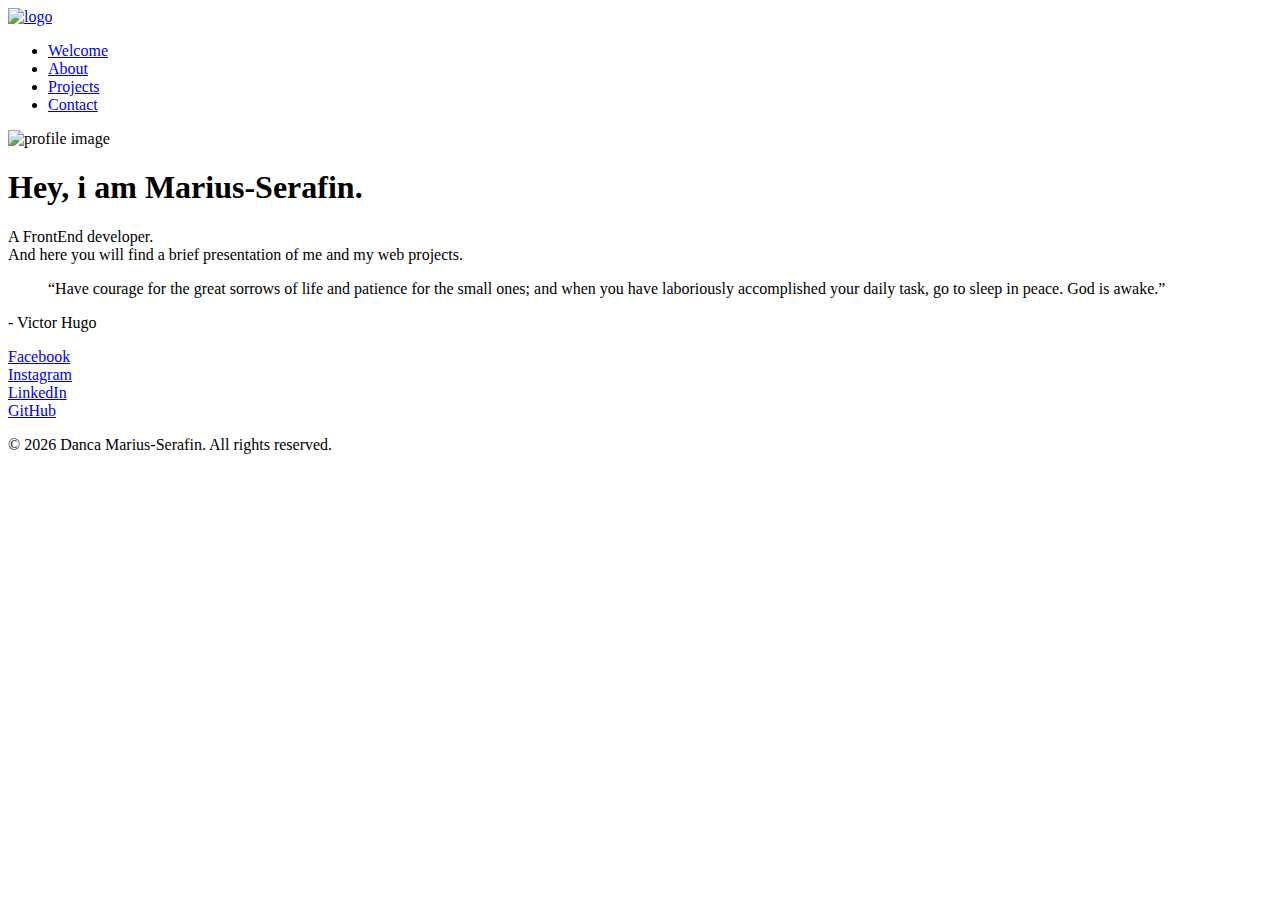
==== index.html @ bb1fb9a0 "imgs fixed" ====
<!DOCTYPE html>
<html lang="en">
<head>
    <meta charset="UTF-8">
    <meta http-equiv="X-UA-Compatible" content="IE=edge">
    <meta name="viewport" content="width=device-width, initial-scale=1.0">
    <meta name="viewport" content="width=device-width,initial-scale=1,maximum-scale=1,user-scalable=no">
    <!-- <meta http-equiv="X-UA-Compatible" content="IE=edge,chrome=1"> -->
    <meta name="HandheldFriendly" content="true">
    <link rel="stylesheet" href="styles.css">
 <!-- script link moved after body tag because javascript fails to load dom before page loads-->
    <link rel="stylesheet" href="https://cdnjs.cloudflare.com/ajax/libs/font-awesome/5.15.3/css/all.min.css" 
        integrity="sha512-iBBXm8fW90+nuLcSKlbmrPcLa0OT92xO1BIsZ+ywDWZCvqsWgccV3gFoRBv0z+8dLJgyAHIhR35VZc2oM/gI1w==" 
        crossorigin="anonymous" referrerpolicy="no-referrer" />
    <title>My presentation page</title>
</head>
<body>
  
    <div class="page-container">
      <div class="header">
      <div class="navbar">
          <a class="nav-logo" href="index.html">
            <img src="./images/logo4.png" alt="logo"></a>
        
          <ul class="nav-menu"> 
              <li class="nav-item">
                <a class="nav-link" href="index.html"> Welcome</a>
              </li>
              <li class="nav-item">
                <a class="nav-link" href="about.html">About</a>
              </li>
              <li class="nav-item">
                <a class="nav-link" href="projects.html">Projects</a>
              </li>
              <li class="nav-item">
                <a class="nav-link" href="contact.html">Contact</a>
              </li>
          </ul>
          <div class="hamburger-navbar">
            <span class="hamburger-bar"></span>
            <span class="hamburger-bar"></span>
            <span class="hamburger-bar"></span>
        </div>
      </div> 
      </div>     

         <div class="main-welcome">
             <div class="welcome-image">
                <img id="profileimg" src="./images/profile-img2.jpg" alt="profile image">
             </div>
             <div class="welcome-text">
                <h1>Hey, i am Marius-Serafin.</h1>
                <p class="description">A FrontEnd developer. <br>
                And here you will find a brief presentation of me and my web projects.
              </p>
                </div>
                <div class="welcome-quote">
                  <p><blockquote>
                   “Have courage for the great sorrows of life and patience for the 
                   small ones; and when you have laboriously accomplished your daily 
                   task, go to sleep in peace. God is awake.”
                  </blockquote> - Victor Hugo</p>
                </div>
         </div>
         
         
         
         <div class="social-media-section">
          
          <div class="social-media-icons">
            <a href="https://www.facebook.com/danca.marius.7/" target="_blank">
              <i class="fab fa-facebook "></i> Facebook </a><br>
             <a href="https://www.instagram.com/marius.sera/" target="_blank">
              <i class="fab fa-instagram "></i> Instagram </a><br>
             <a href="https://www.linkedin.com/in/marius-serafin-danca-251a891a7/" 
             target="_blank">
              <i class="fab fa-linkedin "></i> LinkedIn </a> <br>
             <a href="https://github.com/dancamarius1" target="blank" >
              <i class="fab fa-github "></i> GitHub </a> 
         </div>
        </div>
        
    </div>
    <div id="footer">
          <p>&copy; <script>document.write(new Date().getFullYear())</script> Danca Marius-Serafin. All rights reserved.</p>
          </div>
</body>
<script src="script.js"></script>
</html>
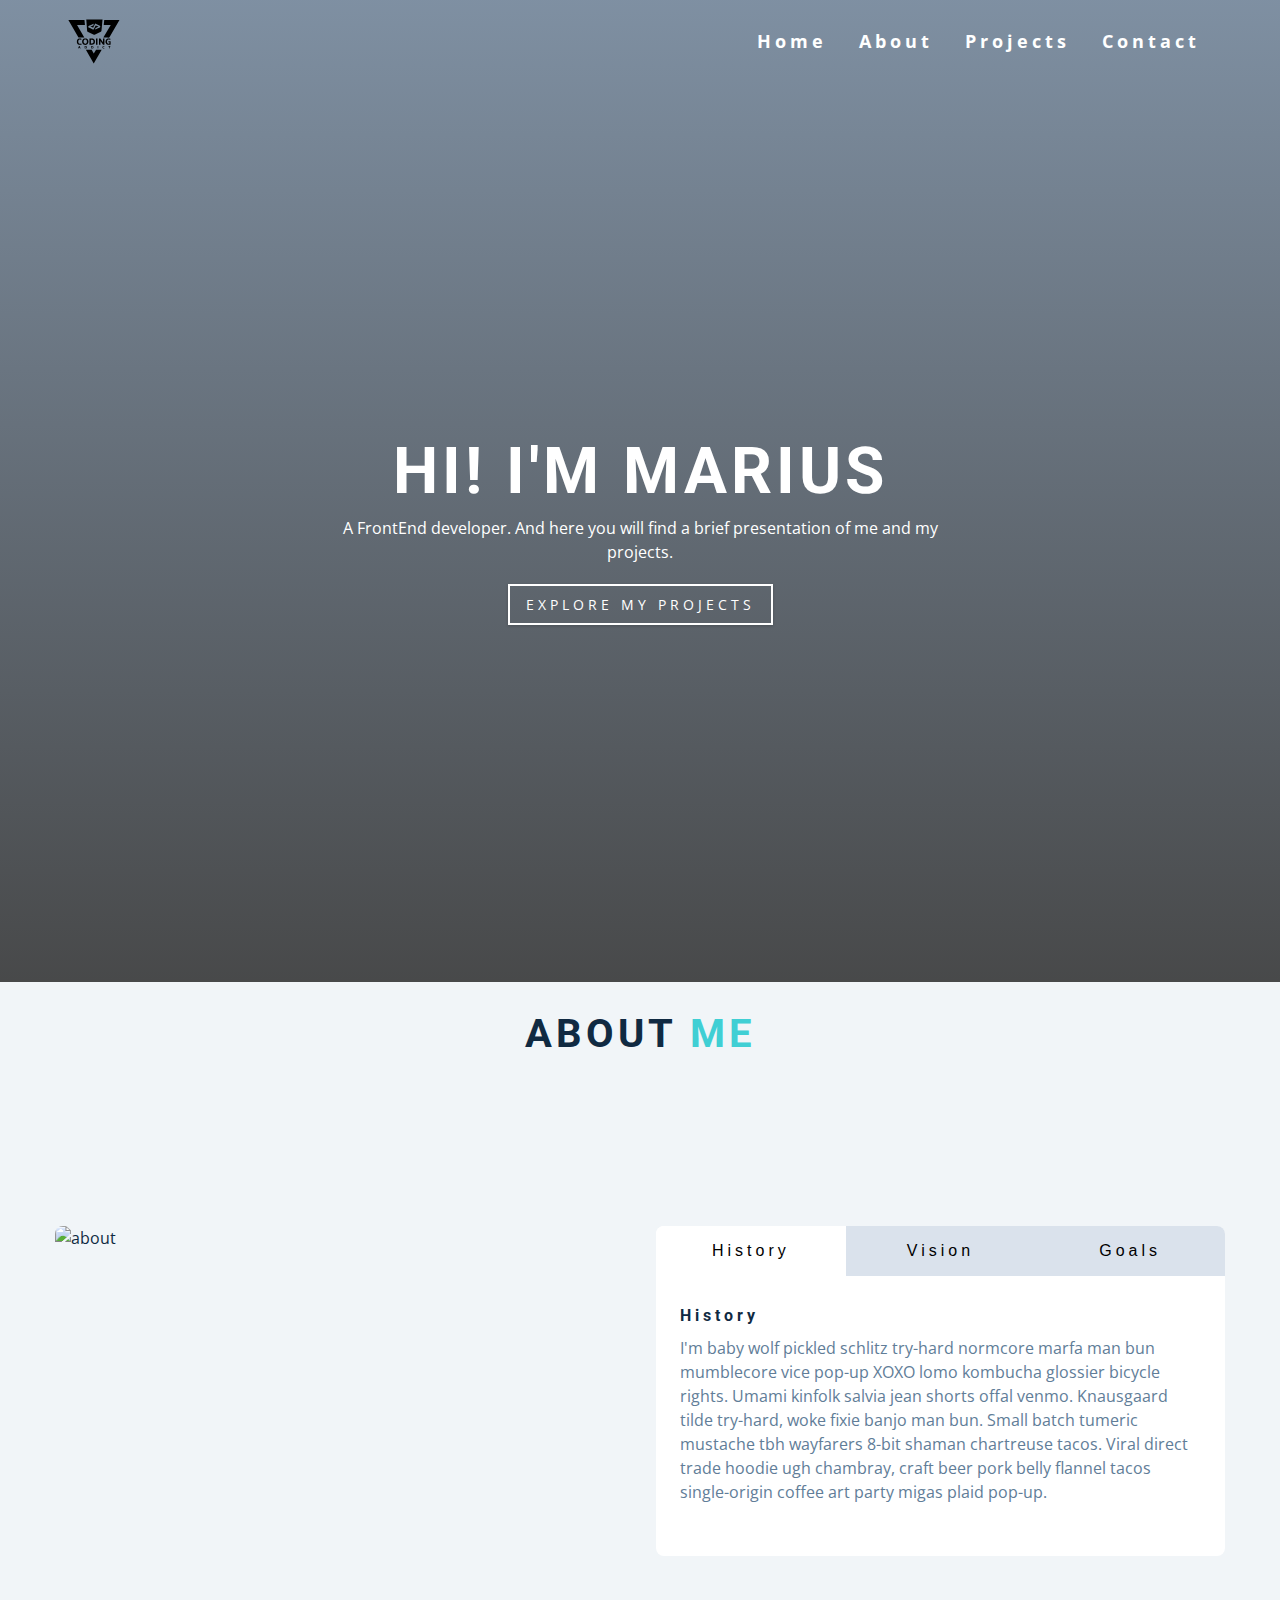
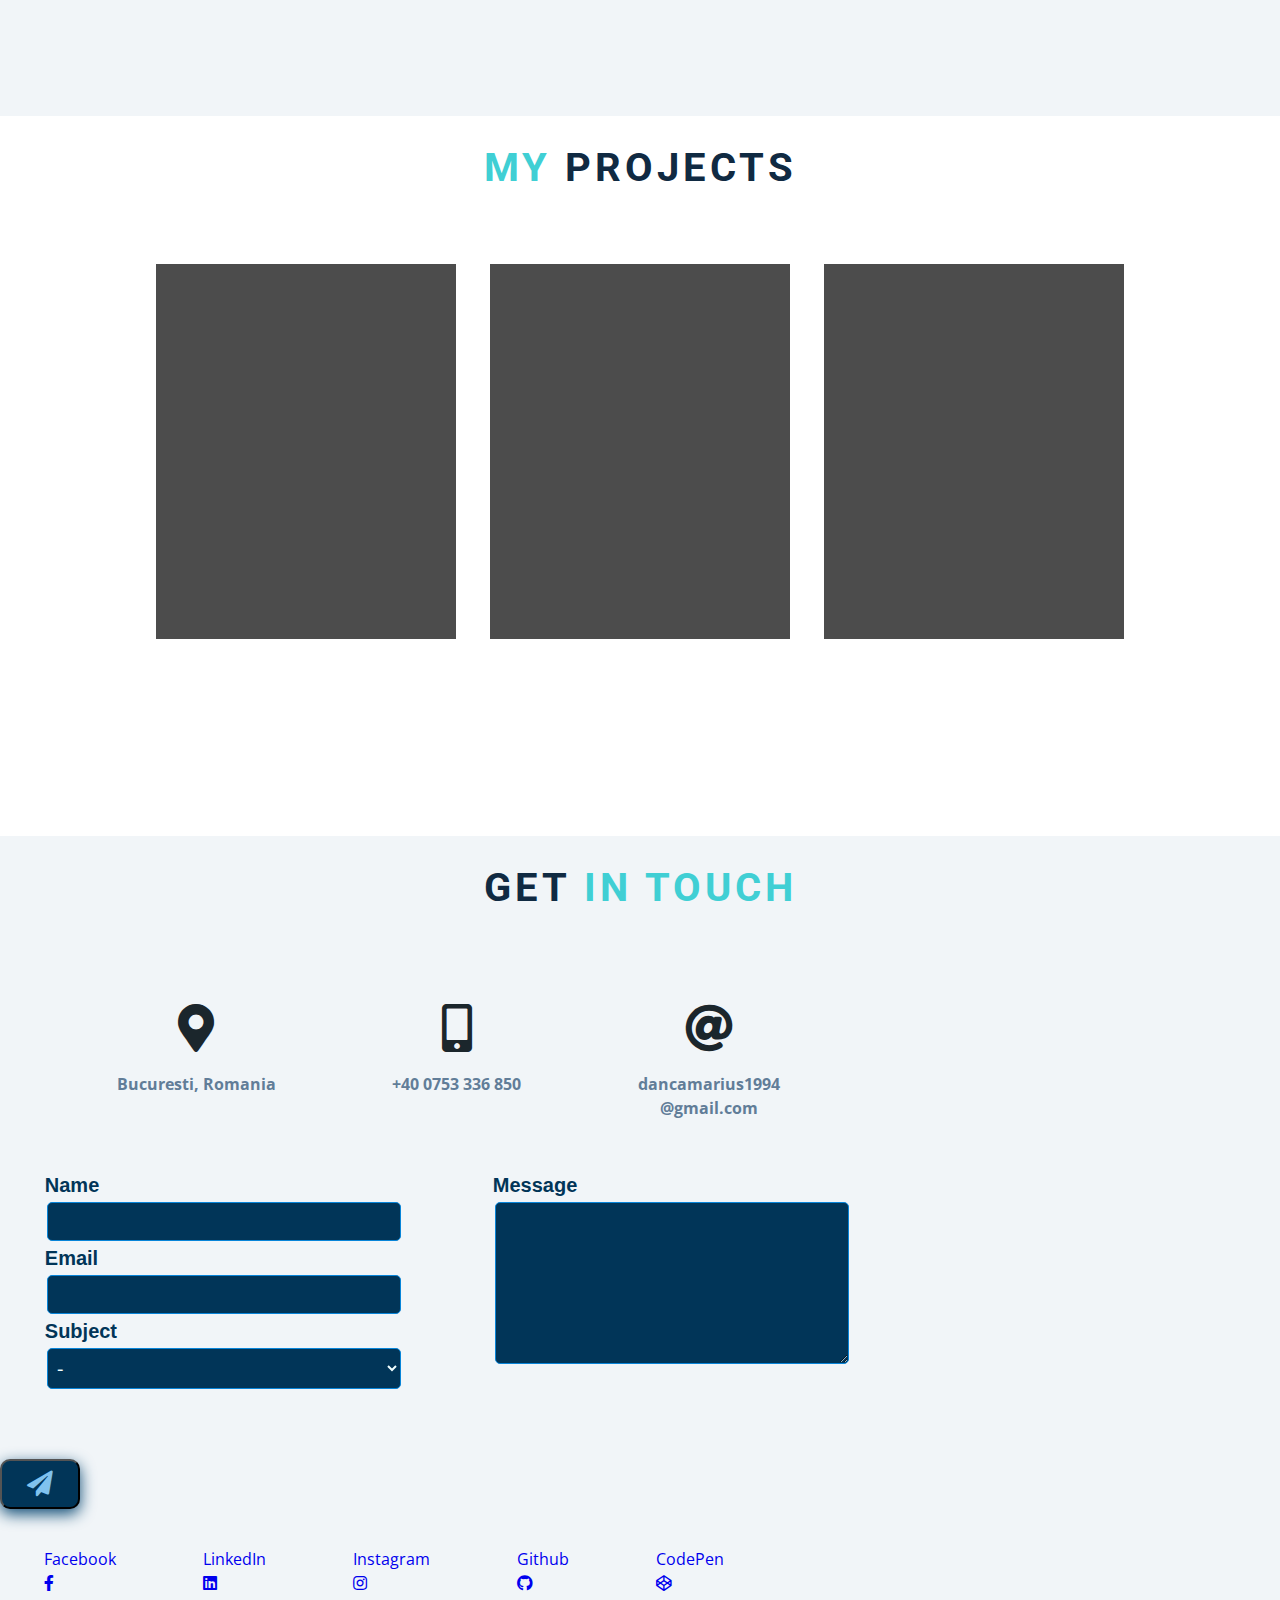
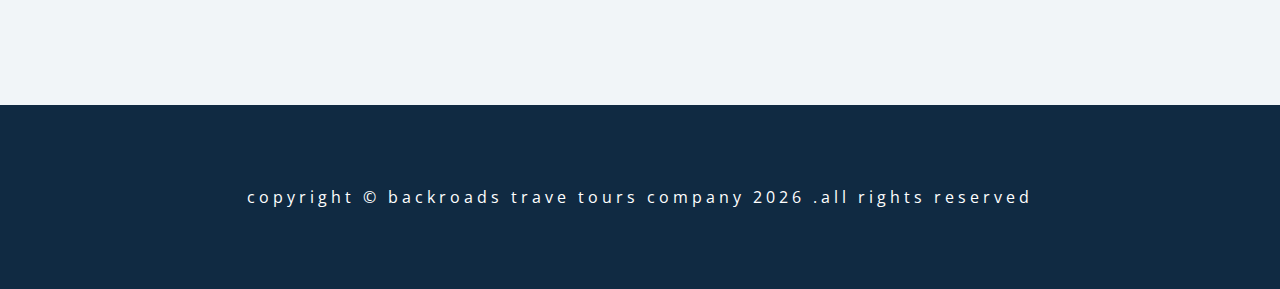
==== commit fd27a2ab: "New personal website - work in progress" ====
--- a/index.html
+++ b/index.html
@@ -1,89 +1,249 @@
-<!DOCTYPE html>
-<html lang="en">
-<head>
-    <meta charset="UTF-8">
-    <meta http-equiv="X-UA-Compatible" content="IE=edge">
-    <meta name="viewport" content="width=device-width, initial-scale=1.0">
-    <meta name="viewport" content="width=device-width,initial-scale=1,maximum-scale=1,user-scalable=no">
-    <!-- <meta http-equiv="X-UA-Compatible" content="IE=edge,chrome=1"> -->
-    <meta name="HandheldFriendly" content="true">
-    <link rel="stylesheet" href="styles.css">
- <!-- script link moved after body tag because javascript fails to load dom before page loads-->
-    <link rel="stylesheet" href="https://cdnjs.cloudflare.com/ajax/libs/font-awesome/5.15.3/css/all.min.css" 
-        integrity="sha512-iBBXm8fW90+nuLcSKlbmrPcLa0OT92xO1BIsZ+ywDWZCvqsWgccV3gFoRBv0z+8dLJgyAHIhR35VZc2oM/gI1w==" 
-        crossorigin="anonymous" referrerpolicy="no-referrer" />
-    <title>My presentation page</title>
-</head>
-<body>
-  
-    <div class="page-container">
-      <div class="header">
-      <div class="navbar">
-          <a class="nav-logo" href="index.html">
-            <img src="./images/logo4.png" alt="logo"></a>
-        
-          <ul class="nav-menu"> 
-              <li class="nav-item">
-                <a class="nav-link" href="index.html"> Welcome</a>
-              </li>
-              <li class="nav-item">
-                <a class="nav-link" href="about.html">About</a>
-              </li>
-              <li class="nav-item">
-                <a class="nav-link" href="projects.html">Projects</a>
-              </li>
-              <li class="nav-item">
-                <a class="nav-link" href="contact.html">Contact</a>
-              </li>
-          </ul>
-          <div class="hamburger-navbar">
-            <span class="hamburger-bar"></span>
-            <span class="hamburger-bar"></span>
-            <span class="hamburger-bar"></span>
-        </div>
-      </div> 
-      </div>     
-
-         <div class="main-welcome">
-             <div class="welcome-image">
-                <img id="profileimg" src="./images/profile-img2.jpg" alt="profile image">
-             </div>
-             <div class="welcome-text">
-                <h1>Hey, i am Marius-Serafin.</h1>
-                <p class="description">A FrontEnd developer. <br>
-                And here you will find a brief presentation of me and my web projects.
-              </p>
-                </div>
-                <div class="welcome-quote">
-                  <p><blockquote>
-                   “Have courage for the great sorrows of life and patience for the 
-                   small ones; and when you have laboriously accomplished your daily 
-                   task, go to sleep in peace. God is awake.”
-                  </blockquote> - Victor Hugo</p>
-                </div>
-         </div>
-         
-         
-         
-         <div class="social-media-section">
-          
-          <div class="social-media-icons">
-            <a href="https://www.facebook.com/danca.marius.7/" target="_blank">
-              <i class="fab fa-facebook "></i> Facebook </a><br>
-             <a href="https://www.instagram.com/marius.sera/" target="_blank">
-              <i class="fab fa-instagram "></i> Instagram </a><br>
-             <a href="https://www.linkedin.com/in/marius-serafin-danca-251a891a7/" 
-             target="_blank">
-              <i class="fab fa-linkedin "></i> LinkedIn </a> <br>
-             <a href="https://github.com/dancamarius1" target="blank" >
-              <i class="fab fa-github "></i> GitHub </a> 
-         </div>
-        </div>
-        
-    </div>
-    <div id="footer">
-          <p>&copy; <script>document.write(new Date().getFullYear())</script> Danca Marius-Serafin. All rights reserved.</p>
-          </div>
-</body>
-<script src="script.js"></script>
-</html>+<!DOCTYPE html>
+<html lang="en">
+  <head>
+    <meta charset="UTF-8" />
+    <meta name="viewport" content="width=device-width, initial-scale=1.0" />
+    <title>Danca Marius - Personal WebPage</title>
+    <!-- font-awesome -->
+    <link
+      rel="stylesheet"
+      href="https://cdnjs.cloudflare.com/ajax/libs/font-awesome/5.14.0/css/all.min.css"
+    />
+    <!-- styles -->
+    <link rel="stylesheet" href="styles.css" />
+  </head>
+  <body>
+    <!-- header  -->
+    <header id="home">
+      <!-- navbar  -->
+      <nav id="nav">
+        <div class="nav-center">
+          <!-- nav header  -->
+          <div class="nav-header">
+            <img src="./logo.svg" alt="logo" class="logo" />
+            <button class="nav-toggle">
+              <i class="fas fa-bars"></i>
+            </button>
+          </div>
+          <!-- links -->
+          <div class="links-container">
+            <ul class="links">
+              <li>
+                <a href="#home" class="scroll-link">home</a>
+              </li>
+              <li>
+                <a href="#about" class="scroll-link">about</a>
+              </li>
+              <li>
+                <a href="#projects" class="scroll-link">Projects</a>
+              </li>
+              <li>
+                <a href="#contact" class="scroll-link">Contact</a>
+              </li>
+            </ul>
+          </div>
+        </div>
+      </nav>
+      <!-- banner -->
+      <div class="banner">
+        <div class="container">
+          <h1>Hi! I'm Marius</h1>
+          <p>
+            A FrontEnd developer. And here you will find a brief presentation of
+            me and my projects.
+          </p>
+          <a href="#projects" class="scroll-link btn btn-white"
+            >Explore my projects</a
+          >
+        </div>
+      </div>
+    </header>
+    <!-- about -->
+    <section id="about" class="section">
+      <div class="title">
+        <h2>about <span>Me</span></h2>
+      </div>
+      <section class="section">
+        <div class="title">
+          <!-- <p>
+            Lorem ipsum dolor sit amet consectetur adipisicing elit. Provident,
+            labore.
+          </p> -->
+        </div>
+        <div class="about-center section-center">
+          <article class="about-img">
+            <img src="https://images.unsplash.com/photo-1504639725590-34d0984388bd?ixid=MnwxMjA3fDB8MHxwaG90by1wYWdlfHx8fGVufDB8fHx8&ixlib=rb-1.2.1&auto=format&fit=crop&w=1074&q=80" 
+            alt="about" />
+          </article>
+          <article class="about">
+            <!-- btn container -->
+            <div class="btn-container">
+              <button class="tab-btn active" data-id="history">history</button>
+              <button class="tab-btn" data-id="vision">vision</button>
+              <button class="tab-btn" data-id="goals">goals</button>
+            </div>
+            <article class="about-content">
+              <div class="content active" id="history">
+                <h4>History</h4>
+                <p>
+                  I'm baby wolf pickled schlitz try-hard normcore marfa man bun
+                  mumblecore vice pop-up XOXO lomo kombucha glossier bicycle
+                  rights. Umami kinfolk salvia jean shorts offal venmo.
+                  Knausgaard tilde try-hard, woke fixie banjo man bun. Small
+                  batch tumeric mustache tbh wayfarers 8-bit shaman chartreuse
+                  tacos. Viral direct trade hoodie ugh chambray, craft beer pork
+                  belly flannel tacos single-origin coffee art party migas plaid
+                  pop-up.
+                </p>
+              </div>
+              <div class="content" id="vision">
+                <h4>Vision</h4>
+                <p>
+                  Man bun PBR&B keytar copper mug prism, hell of helvetica.
+                  Synth crucifix offal deep v hella biodiesel. Church-key
+                  listicle polaroid put a bird on it chillwave palo santo enamel
+                  pin, tattooed meggings franzen la croix cray. Retro yr
+                  aesthetic four loko tbh helvetica air plant, neutra palo santo
+                  tofu mumblecore. Hoodie bushwick pour-over jean shorts
+                  chartreuse shabby chic. Roof party hammock master cleanse
+                  pop-up truffaut, bicycle rights skateboard affogato readymade
+                  sustainable deep v live-edge schlitz narwhal.
+                </p>
+                <ul>
+                  <li>list item</li>
+                  <li>list item</li>
+                  <li>list item</li>
+                </ul>
+              </div>
+              <div class="content" id="goals">
+                <h4>Goals</h4>
+                <p>
+                  Chambray authentic truffaut, kickstarter brunch taxidermy vape
+                  heirloom four dollar toast raclette shoreditch church-key.
+                  Poutine etsy tote bag, cred fingerstache leggings cornhole
+                  everyday carry blog gastropub. Brunch biodiesel sartorial
+                  mlkshk swag, mixtape hashtag marfa readymade direct trade man
+                  braid cold-pressed roof party. Small batch adaptogen coloring
+                  book heirloom. Letterpress food truck hammock literally hell
+                  of wolf beard adaptogen everyday carry. Dreamcatcher pitchfork
+                  yuccie, banh mi salvia venmo photo booth quinoa chicharrones.
+                </p>
+              </div>
+            </article>
+          </article>
+        </div>
+      </section>
+    </section>
+    <!-- projects -->
+    <section id="projects" class="section">
+      <div class="title">
+        <h2><span>My</span> projects</h2>
+      </div>
+      <div class="projects-div">
+        <div class="card card-1"> 
+          <h2 class="project-title">eCommerce Website</h1>
+          <h3 class="project-subtitle">Click to acces the project</h3>
+        </div> 
+        <div class="card card-2"> 
+          <h2 class="project-title">Creative Project</h1>
+          <h3 class="project-subtitle">view case study</h3>
+        </div> 
+        <div class="card card-3"> 
+          <h2 class="project-title">Creative Project</h1>
+          <h3 class="project-subtitle">view case study</h3>
+        </div> 
+      </div>
+    </section>
+    <!-- contact -->
+    <section id="contact" class="section">
+      <div class="title">
+        <h2>get<span> in touch</span></h2>
+      </div>
+      
+      <div class="contact-info">
+        <a href="https://www.google.com/maps/place/Bucure%C8%99ti/@44.4379269,26.024598,12z/data=!3m1!4b1!4m5!3m4!1s0x40b1f93abf3cad4f:0xac0632e37c9ca628!8m2!3d44.4267674!4d26.1025384"
+         class="contact-info-div" target="_blank">
+          <i class="fas fa-map-marker-alt fa-3x"></i>
+          <p>Bucuresti, Romania</p>
+        </a>
+        <a href="tel::+40753336850" class="contact-info-div">
+          <i class="fas fa-mobile-alt fa-3x"></i>
+          <p>+40 0753 336 850</p>
+        </a>
+        <a href="mailto:dancamarius1994@gmail.com" class="contact-info-div">
+          <i class="fas fa-at fa-3x"></i>
+          <p>dancamarius1994<br>@gmail.com</p>
+        </a>
+      </div>
+      <form class="form">   
+          <div class="form-div1"> 
+              <label for="name">Name</label>
+              <input type="text" name="name" id="name" required >
+              <label for="email">Email</label>    
+              <input type="email" name="" id="email" required >
+              <label for="subject">Subject</label>
+              <select name="subject" id="subject">
+                  <option value="none">-</option>
+                  <option value="work">My work</option>
+                  <option value="colaboration">Future colaboration</option>
+                  <option value="tea">Tea invitation </option>
+                  </select>
+          </div>
+          <div class="form-div2">
+              <label for="textarea">Message</label>
+              <textarea name="textarea" id="textarea" 
+              cols="30" rows="5"></textarea> 
+          </div>
+      </form>
+      <button id="submit"><i class="fa fa-paper-plane fa-2x"></i>
+      </button>
+
+
+      <div class="contact-media-icons">
+        <a href="https://www.facebook.com/danca.marius.7/" 
+          class="icon facebook"
+          target="_blank">
+          <div class="tooltip">Facebook</div>
+          <span><i class="fab fa-facebook-f"></i></span>
+        </a>
+        <a href="https://www.linkedin.com/in/marius-serafin-danca-251a891a7/" 
+          class="icon twitter" 
+          target="_blank">
+          <div class="tooltip">LinkedIn</div>
+          <span><i class="fab fa-linkedin"></i></span>
+        </a>
+        <a href="https://www.instagram.com/marius.sera/" 
+          class="icon instagram"
+          target="_blank">
+          <div class="tooltip">Instagram</div>
+          <span><i class="fab fa-instagram"></i></span>
+        </a>
+        <a href="https://github.com/dancamarius1" 
+          class="icon github"
+          target="_blank">
+          <div class="tooltip">Github</div>
+          <span><i class="fab fa-github"></i></span>
+        </a>
+        <a href="https://codepen.io/dancamarius/pens/showcase"
+           class="icon codepen"
+           target="_blank">
+          <div class="tooltip">CodePen</div>
+          <span><i class="fab fa-codepen"></i></span>
+        </a>
+      </div>
+    </section>
+    <!-- footer -->
+    <footer class="section">
+      <p>
+        copyright &copy; backroads trave tours company <span id="date"></span>
+        .all rights reserved
+      </p>
+    </footer>
+    <!-- back to top link -->
+    <a class="scroll-link top-link" href="#home">
+      <i class="fas fa-arrow-up"></i>
+    </a>
+    <!-- javascript -->
+    <script src="app.js"></script>
+  </body>
+</html>
--- a/styles.css
+++ b/styles.css
@@ -0,0 +1,798 @@
+/*
+=============== 
+Fonts
+===============
+*/
+@import url("https://fonts.googleapis.com/css?family=Open+Sans|Roboto:400,700&display=swap");
+
+/*
+=============== 
+Variables
+===============
+*/
+
+:root {
+  /* dark shades of primary color*/
+  --clr-primary-1: hsl(205, 86%, 17%);
+  --clr-primary-2: hsl(205, 77%, 27%);
+  --clr-primary-3: hsl(205, 72%, 37%);
+  --clr-primary-4: hsl(205, 63%, 48%);
+  /* primary/main color */
+  --clr-primary-5: #49a6e9;
+  /* lighter shades of primary color */
+  --clr-primary-6: hsl(205, 89%, 70%);
+  --clr-primary-7: hsl(205, 90%, 76%);
+  --clr-primary-8: hsl(205, 86%, 81%);
+  --clr-primary-9: hsl(205, 90%, 88%);
+  --clr-primary-10: hsl(205, 100%, 96%);
+  /* darkest grey - used for headings */
+  --clr-grey-1: hsl(209, 61%, 16%);
+  --clr-grey-2: hsl(211, 39%, 23%);
+  --clr-grey-3: hsl(209, 34%, 30%);
+  --clr-grey-4: hsl(209, 28%, 39%);
+  /* grey used for paragraphs */
+  --clr-grey-5: hsl(210, 22%, 49%);
+  --clr-grey-6: hsl(209, 23%, 60%);
+  --clr-grey-7: hsl(211, 27%, 70%);
+  --clr-grey-8: hsl(210, 31%, 80%);
+  --clr-grey-9: hsl(212, 33%, 89%);
+  --clr-grey-10: hsl(210, 36%, 96%);
+  --clr-white: #fff;
+  --clr-red-dark: hsl(360, 67%, 44%);
+  --clr-red-light: hsl(360, 71%, 66%);
+  --clr-green-dark: hsl(125, 67%, 44%);
+  --clr-green-light: hsl(125, 71%, 66%);
+  --clr-secondary: hsla(182, 63%, 54%);
+  --clr-black: #222;
+  --ff-primary: "Roboto", sans-serif;
+  --ff-secondary: "Open Sans", sans-serif;
+  --transition: all 0.3s linear;
+  --spacing: 0.25rem;
+  --radius: 0.5rem;
+  --light-shadow: 0 5px 15px rgba(0, 0, 0, 0.1);
+  --dark-shadow: 0 5px 15px rgba(0, 0, 0, 0.2);
+  --max-width: 1170px;
+  --fixed-width: 620px;
+}
+/*
+=============== 
+Global Styles
+===============
+*/
+html {
+  scroll-behavior: smooth;
+}
+*,
+::after,
+::before {
+  margin: 0;
+  padding: 0;
+  box-sizing: border-box;
+}
+body {
+  font-family: var(--ff-secondary);
+  background: var(--clr-grey-10);
+  color: var(--clr-grey-1);
+  line-height: 1.5;
+  font-size: 0.875rem;
+}
+ul {
+  list-style-type: none;
+}
+a {
+  text-decoration: none;
+}
+
+img {
+  display: block;
+}
+
+h1,
+h2,
+h3,
+h4 {
+  letter-spacing: var(--spacing);
+  text-transform: capitalize;
+  line-height: 1.25;
+  margin-bottom: 0.75rem;
+  font-family: var(--ff-primary);
+}
+h1 {
+  font-size: 3rem;
+}
+h2 {
+  font-size: 2rem;
+}
+h3 {
+  font-size: 1.25rem;
+}
+h4 {
+  font-size: 0.875rem;
+}
+p {
+  margin-bottom: 1.25rem;
+  color: var(--clr-grey-5);
+}
+@media screen and (min-width: 800px) {
+  h1 {
+    font-size: 4rem;
+  }
+  h2 {
+    font-size: 2.5rem;
+  }
+  h3 {
+    font-size: 1.75rem;
+  }
+  h4 {
+    font-size: 1rem;
+  }
+  body {
+    font-size: 1rem;
+  }
+  h1,
+  h2,
+  h3,
+  h4 {
+    line-height: 1;
+  }
+}
+/*  global classes */
+
+.btn {
+  text-transform: uppercase;
+  background: transparent;
+  color: var(--clr-black);
+  padding: 0.375rem 0.75rem;
+  letter-spacing: var(--spacing);
+  display: inline-block;
+  transition: var(--transition);
+  font-size: 0.875rem;
+  border: 2px solid var(--clr-black);
+  cursor: pointer;
+  box-shadow: 0 1px 3px rgba(0, 0, 0, 0.2);
+  border-radius: var(--radius);
+}
+.btn:hover {
+  color: var(--clr-white);
+  background: var(--clr-black);
+}
+.btn-white {
+  color: var(--clr-white);
+  border-color: var(--clr-white);
+  border-radius: 0;
+  padding: 0.5rem 1rem;
+}
+.btn:hover {
+  background: var(--clr-white);
+  color: var(--clr-secondary);
+}
+/* section */
+.section {
+  padding-bottom: 5rem;
+}
+
+.section-center {
+  width: 90vw;
+  margin: 0 auto;
+  max-width: 1170px;
+}
+@media screen and (min-width: 992px) {
+  .section-center {
+    width: 95vw;
+  }
+}
+main {
+  min-height: 100vh;
+  display: grid;
+  place-items: center;
+}
+/*
+=============== 
+Scroll
+===============
+*/
+/* navbar */
+nav {
+  background: var(--clr-white);
+  padding: 1rem 1.5rem;
+}
+/* fixed nav */
+.fixed-nav {
+  position: fixed;
+  top: 0;
+  left: 0;
+  width: 100%;
+  background: var(--clr-white);
+  box-shadow: var(--light-shadow);
+}
+.fixed-nav .links a {
+  color: var(--clr-grey-1);
+}
+.fixed-nav .links a:hover {
+  color: var(--clr-secondary);
+}
+/* .fixed-nav .links-container {
+  height: auto !important;
+} */
+.nav-header {
+  display: flex;
+  align-items: center;
+  justify-content: space-between;
+}
+.nav-toggle {
+  font-size: 1.5rem;
+  color: var(--clr-grey-1);
+  background: transparent;
+  border-color: transparent;
+  transition: var(--transition);
+  cursor: pointer;
+}
+.nav-toggle:hover {
+  color: var(--clr-secondary);
+}
+.logo {
+  height: 50px;
+}
+.links-container {
+  height: 0;
+  overflow: hidden;
+  transition: var(--transition);
+}
+.show-links {
+  height: 200px;
+}
+.links a {
+  background: var(--clr-white);
+  color: var(--clr-grey-5);
+  font-size: 1.1rem;
+  text-transform: capitalize;
+  letter-spacing: var(--spacing);
+  display: block;
+  transition: var(--transition);
+  font-weight: bold;
+  padding: 0.75rem 0;
+}
+.links a:hover {
+  color: var(--clr-grey-1);
+}
+@media screen and (min-width: 800px) {
+  nav {
+    background: transparent;
+  }
+  .nav-center {
+    width: 90vw;
+    max-width: 1170px;
+    margin: 0 auto;
+    display: flex;
+    align-items: center;
+    justify-content: space-between;
+  }
+  .nav-header {
+    padding: 0;
+  }
+  .nav-toggle {
+    display: none;
+  }
+  .links-container {
+    height: auto !important;
+  }
+  .links {
+    display: flex;
+  }
+  .links a {
+    background: transparent;
+    color: var(--clr-white);
+    font-size: 1.1rem;
+    text-transform: capitalize;
+    letter-spacing: var(--spacing);
+    display: block;
+    transition: var(--transition);
+    margin: 0 1rem;
+    font-weight: bold;
+    padding: 0;
+  }
+  .links a:hover {
+    color: var(--clr-white);
+  }
+}
+/* hero */
+header {
+  min-height: 100vh;
+  background: linear-gradient(rgba(13, 43, 77, 0.5), rgba(0, 0, 0, 0.7)),
+    url("https://images.unsplash.com/photo-1454165205744-3b78555e5572?ixid=MnwxMjA3fDB8MHxwaG90by1wYWdlfHx8fGVufDB8fHx8&ixlib=rb-1.2.1&auto=format&fit=crop&w=1470&q=80")
+      center/cover no-repeat;
+}
+.banner {
+  min-height: 100vh;
+  display: grid;
+  place-items: center;
+  text-align: center;
+}
+.container h1 {
+  color: var(--clr-white);
+  text-transform: uppercase;
+}
+.container p {
+  color: var(--clr-white);
+  max-width: 25rem;
+  margin: 0 auto;
+  margin-bottom: 1.25rem;
+}
+@media screen and (min-width: 768px) {
+  .container p {
+    max-width: 40rem;
+  }
+}
+/* sections and title */
+.title h2 {
+  text-align: center;
+  text-transform: uppercase;
+}
+.title span {
+  color: var(--clr-secondary);
+}
+#about,
+#projects,
+#contact {
+  min-height: 80vh;
+}
+#projects {
+  background: var(--clr-white);
+}
+footer {
+  background: var(--clr-grey-1);
+  padding: 5rem 1rem;
+}
+footer p {
+  color: var(--clr-white);
+  text-align: center;
+
+  letter-spacing: var(--spacing);
+  margin-bottom: 0;
+}
+
+.top-link {
+  font-size: 1.25rem;
+  position: fixed;
+  bottom: 3rem;
+  right: 3rem;
+  background: var(--clr-secondary);
+  width: 2rem;
+  height: 2rem;
+  display: grid;
+  place-items: center;
+  border-radius: var(--radius);
+  color: var(--clr-white);
+  animation: bounce 3s ease-in-out infinite;
+
+  visibility: hidden;
+  z-index: -100;
+}
+.show-link {
+  visibility: visible;
+  z-index: 100;
+}
+
+@keyframes bounce {
+  0% {
+    transform: scale(1);
+  }
+  50% {
+    transform: scale(1.2);
+  }
+  100% {
+    transform: scale(1);
+  }
+}
+
+/*
+=============== 
+About
+===============
+*/
+.title {
+  text-align: center;
+  padding: 2rem;
+  margin-bottom: 2rem;
+}
+.title p {
+  width: 80%;
+  margin: 0 auto;
+}
+
+.about-img {
+  margin-bottom: 2rem;
+}
+.about-img img {
+  border-radius: var(--radius);
+  object-fit: cover;
+  height: 20rem;
+}
+@media screen and (min-width: 992px) {
+  .about-img {
+    margin-bottom: 0;
+  }
+
+  .about-center {
+    display: grid;
+    grid-template-columns: 1fr 1fr;
+    column-gap: 2rem;
+  }
+}
+.about {
+  background: var(--clr-white);
+  border-radius: var(--radius);
+  display: grid;
+  grid-template-rows: auto 1fr;
+}
+.btn-container {
+  border-top-left-radius: var(--radius);
+  border-top-right-radius: var(--radius);
+  display: grid;
+  grid-template-columns: 1fr 1fr 1fr;
+}
+.tab-btn:nth-child(1) {
+  border-top-left-radius: var(--radius);
+}
+.tab-btn:nth-child(3) {
+  border-top-right-radius: var(--radius);
+}
+.tab-btn {
+  padding: 1rem 0;
+  border: none;
+  text-transform: capitalize;
+  font-size: 1rem;
+  display: block;
+  background: var(--clr-grey-9);
+  cursor: pointer;
+  transition: var(--transition);
+  letter-spacing: var(--spacing);
+}
+.tab-btn:hover:not(.active) {
+  background: var(--clr-primary-10);
+  color: var(--clr-primary-5);
+}
+.about-content {
+  border-bottom-left-radius: var(--radius);
+  border-bottom-right-radius: var(--radius);
+  padding: 2rem 1.5rem;
+}
+/* hide content */
+.content {
+  display: none;
+}
+.tab-btn.active {
+  background: var(--clr-white);
+}
+.content.active {
+  display: block;
+}
+
+.subtitle {
+  margin-bottom: 50px;
+  width: 100%;
+}
+
+.projects-div {
+  align-items: center;
+  display: flex;
+  flex-flow: row wrap;
+  justify-content: space-between;
+  margin: 0 auto;
+  max-width: 968px;
+  overflow: hidden;
+}
+
+.card {
+  align-items: center;
+  cursor: pointer;
+  display: flex;
+  flex-flow: column nowrap;
+  height: 375px;
+  justify-content: center;
+  position: relative;
+  width: 300px;
+}
+.card-1 {
+  background: url(http:/unsplash.it/477/520) no-repeat center;
+}
+
+.card-2 {
+  background: url(http:/unsplash.it/405/400) no-repeat center;
+}
+
+.card-3 {
+  background: url(http:/unsplash.it/359/580) no-repeat center;
+}
+
+.card::after {
+  background: rgba(0, 0, 0, 0.7);
+  content: "";
+  height: 100%;
+  /* opacity: 1; */
+  position: absolute;
+  transition: all 300ms ease-in;
+  width: 100%;
+}
+
+.card:hover .card::after,
+.card:hover .project-title,
+.card:hover .project-subtitle {
+  opacity: 1;
+}
+
+.project-title {
+  color: white;
+  display: block;
+  font-size: 20px;
+  font-weight: 600;
+  opacity: 0;
+  padding: 10px 0;
+  z-index: 10;
+}
+
+.project-subtitle {
+  color: white;
+  display: block;
+  font-size: 14px;
+  font-weight: 300;
+  opacity: 0;
+  padding: 10px 0;
+  z-index: 10;
+}
+
+.contact {
+  display: flex;
+  flex-direction: column;
+  align-items: center;
+  /* background-color: rgba(121, 143, 145, 0.2); */
+  /* box-shadow: 5px 5px 5px rgb(88, 97, 126); */
+  border-radius: 20px;
+  max-width: 100%;
+  margin: 3% auto;
+}
+
+.contact a {
+  text-decoration: none;
+  color: #003a61;
+}
+
+.contact h3 {
+  margin: 0 3% 3% 3%;
+  font-size: 2rem;
+  color: #003a61;
+  font-family: Verdana, Geneva, Tahoma, sans-serif;
+}
+
+.contact-info {
+  width: 70%;
+  max-width: 100%;
+  overflow: hidden;
+  display: flex;
+  flex-flow: row wrap;
+  justify-content: space-evenly;
+}
+
+.contact-info-div {
+  max-width: 33%;
+  text-align: center;
+  color: #001625;
+}
+.contact-info-div i {
+  padding: 20px;
+  color: #1b262c;
+}
+
+.contact-info-div p {
+  font-weight: bolder;
+  font-size: 20x;
+}
+
+.form {
+  margin: 20px 0px;
+  display: flex;
+  flex-flow: row wrap;
+  justify-content: space-around;
+  width: 70%;
+  height: auto;
+}
+.form-div1 {
+  margin: 10px 10px;
+  width: 40%;
+  height: auto;
+  max-height: 90%;
+  display: flex;
+  flex-flow: column;
+}
+.form-div2 {
+  margin: 10px 10px;
+  width: 40%;
+  height: auto;
+  max-height: 90%;
+  display: flex;
+  flex-flow: column;
+}
+
+.form label {
+  font-size: 20px;
+  font-weight: bolder;
+  font-family: Verdana, Geneva, Tahoma, sans-serif;
+  color: #013558;
+}
+#textarea {
+  resize: vertical;
+  line-height: 1.5;
+}
+
+.form input,
+select,
+#textarea {
+  background-color: #013558;
+  border: 1px solid #0885d9;
+  color: azure;
+  border-radius: 5px;
+  font-size: 20px;
+  padding: 5px;
+  font-family: inherit;
+  margin: 2px;
+}
+
+#projects-button-div {
+  width: 100%;
+  margin: 3% auto;
+  display: flex;
+  justify-content: center;
+}
+
+#submit {
+  font-size: 0.8rem;
+  border-radius: 10px;
+  box-shadow: 0px 5px 15px #0f4c75;
+  background-color: #013558;
+  padding: 5px;
+  color: #80c2ee;
+  width: 5rem;
+  padding: 10px 0px;
+  margin: 3% auto;
+}
+
+#submit:hover {
+  box-shadow: 0px 7px 15px #0f4c75;
+  cursor: pointer;
+  color: azure;
+}
+
+.contact-media-icons {
+  display: flex;
+  justify-content: space-around;
+  width: 60%;
+  margin-bottom: 30px;
+}
+
+.contact .icon {
+  position: relative;
+  background-color: #eeeeee;
+  border-radius: 50%;
+  padding: 15px;
+  margin: 10px;
+  width: 50px;
+  height: 50px;
+  font-size: 18px;
+  display: flex;
+  justify-content: center;
+  align-items: center;
+  flex-direction: column;
+  box-shadow: 0 10px 10px rgba(0, 0, 0, 0.1);
+  cursor: pointer;
+  transition: all 0.2s cubic-bezier(0.68, -0.55, 0.265, 1.55);
+}
+
+.contact .tooltip {
+  position: absolute;
+  top: 0;
+  font-size: 14px;
+  background-color: #ffffff;
+  color: #ffffff;
+  padding: 5px 8px;
+  border-radius: 5px;
+  box-shadow: 0 10px 10px rgba(0, 0, 0, 0.1);
+  opacity: 0;
+  pointer-events: none;
+  transition: all 0.3s cubic-bezier(0.68, -0.55, 0.265, 1.55);
+}
+
+.contact .tooltip::before {
+  position: absolute;
+  content: "";
+  height: 8px;
+  width: 8px;
+  background-color: #ffffff;
+  bottom: -3px;
+  left: 50%;
+  transform: translate(-50%) rotate(45deg);
+  transition: all 0.3s cubic-bezier(0.68, -0.55, 0.265, 1.55);
+}
+
+.contact .icon:hover .tooltip {
+  top: -45px;
+  opacity: 1;
+  visibility: visible;
+  pointer-events: auto;
+}
+
+.contact .icon:hover span,
+.contact .icon:hover .tooltip {
+  text-shadow: 0px -1px 0px rgba(0, 0, 0, 0.1);
+}
+
+.contact .facebook:hover,
+.contact .facebook:hover .tooltip,
+.contact .facebook:hover .tooltip::before {
+  background-color: #3b5999;
+  color: #ffffff;
+}
+
+.contact .twitter:hover,
+.contact .twitter:hover .tooltip,
+.contact .twitter:hover .tooltip::before {
+  background-color: #46c1f6;
+  color: #ffffff;
+}
+
+.contact .instagram:hover,
+.contact .instagram:hover .tooltip,
+.contact .instagram:hover .tooltip::before {
+  background-color: #8e05c4;
+  color: #ffffff;
+}
+
+.contact .github:hover,
+.contact .github:hover .tooltip,
+.contact .github:hover .tooltip::before {
+  background-color: #333333;
+  color: #ffffff;
+}
+.contact .codepen:hover,
+.contact .codepen:hover .tooltip,
+.contact .codepen:hover .tooltip::before {
+  background-color: #472525;
+  color: #ffffff;
+}
+
+/* Contact Section */
+
+.social-media-section {
+  display: flex;
+  justify-content: flex-end;
+  flex-flow: column;
+  align-items: flex-start;
+  position: fixed;
+  bottom: 30%;
+  right: -170px;
+  width: 200px;
+  height: fit-content;
+  z-index: 10;
+  /* For transition to work both ways, 
+  it must be aplied to the element without the pseudo-class */
+  transition-timing-function: ease-in-out;
+  transition-duration: 500ms;
+}
+
+.social-media-section:hover {
+  transform: translateX(-160px);
+  box-shadow: 3px 3px 5px #0f4c75;
+  background-color: rgba(145, 207, 248, 0.9);
+}
+
+.social-media-section a {
+  font-family: Verdana, Geneva, Tahoma, monospace;
+  justify-content: right;
+  text-decoration: none;
+  color: #013558;
+  font-size: 1.9em;
+  margin-bottom: 5px;
+}
+.social-media-section h3 {
+  margin-left: 15px;
+  padding: 5px;
+}
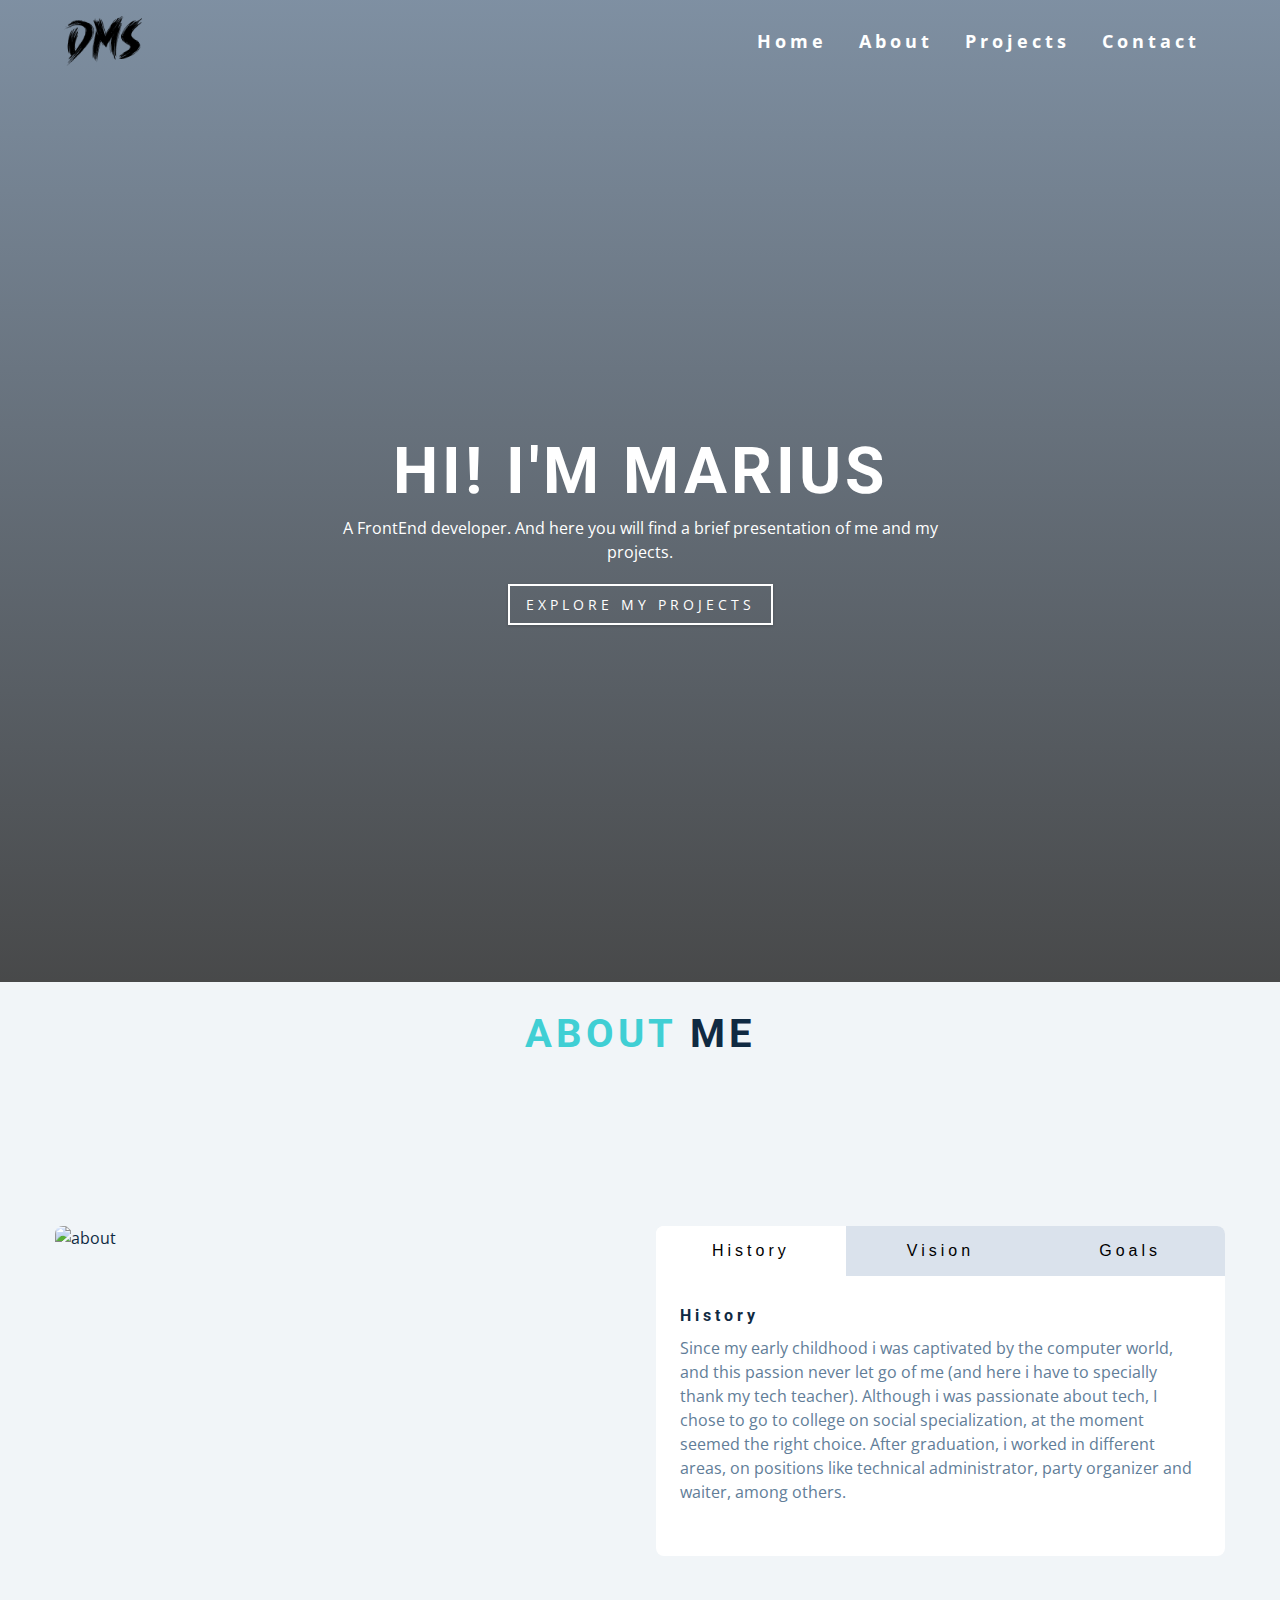
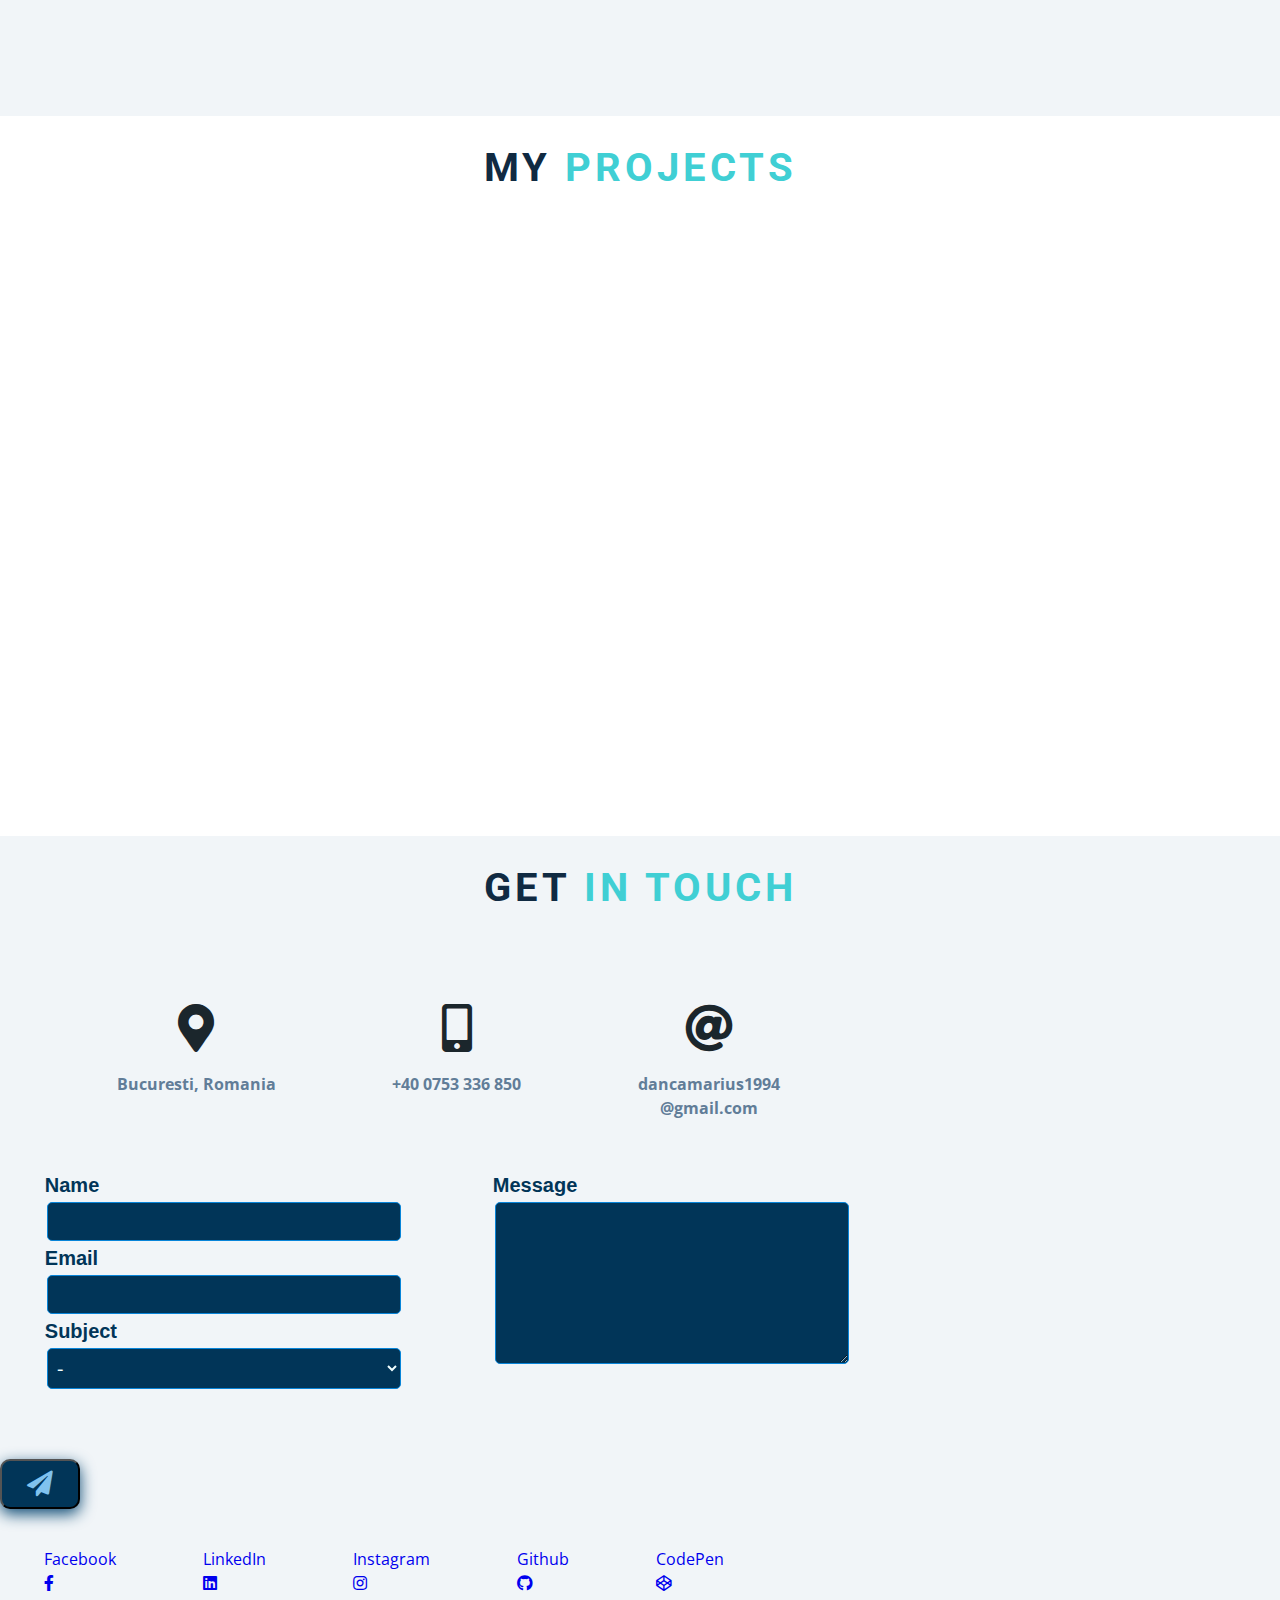
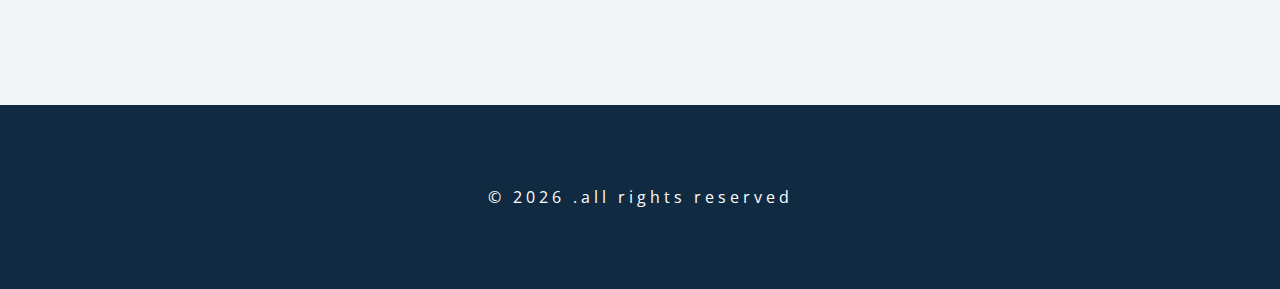
==== commit 871f746c: "Added more info and structural content" ====
--- a/index.html
+++ b/index.html
@@ -20,7 +20,7 @@
         <div class="nav-center">
           <!-- nav header  -->
           <div class="nav-header">
-            <img src="./logo.svg" alt="logo" class="logo" />
+            <img src="./images/logo.png" alt="logo" class="logo" />
             <button class="nav-toggle">
               <i class="fas fa-bars"></i>
             </button>
@@ -61,7 +61,7 @@
     <!-- about -->
     <section id="about" class="section">
       <div class="title">
-        <h2>about <span>Me</span></h2>
+        <h2><span>about </span>Me</h2>
       </div>
       <section class="section">
         <div class="title">
@@ -72,8 +72,10 @@
         </div>
         <div class="about-center section-center">
           <article class="about-img">
-            <img src="https://images.unsplash.com/photo-1504639725590-34d0984388bd?ixid=MnwxMjA3fDB8MHxwaG90by1wYWdlfHx8fGVufDB8fHx8&ixlib=rb-1.2.1&auto=format&fit=crop&w=1074&q=80" 
-            alt="about" />
+            <img
+              src="https://images.unsplash.com/photo-1504639725590-34d0984388bd?ixid=MnwxMjA3fDB8MHxwaG90by1wYWdlfHx8fGVufDB8fHx8&ixlib=rb-1.2.1&auto=format&fit=crop&w=1074&q=80"
+              alt="about"
+            />
           </article>
           <article class="about">
             <!-- btn container -->
@@ -86,47 +88,39 @@
               <div class="content active" id="history">
                 <h4>History</h4>
                 <p>
-                  I'm baby wolf pickled schlitz try-hard normcore marfa man bun
-                  mumblecore vice pop-up XOXO lomo kombucha glossier bicycle
-                  rights. Umami kinfolk salvia jean shorts offal venmo.
-                  Knausgaard tilde try-hard, woke fixie banjo man bun. Small
-                  batch tumeric mustache tbh wayfarers 8-bit shaman chartreuse
-                  tacos. Viral direct trade hoodie ugh chambray, craft beer pork
-                  belly flannel tacos single-origin coffee art party migas plaid
-                  pop-up.
+                  Since my early childhood i was captivated by the computer
+                  world, and this passion never let go of me (and here i have to
+                  specially thank my tech teacher). Although i was passionate
+                  about tech, I chose to go to college on social specialization,
+                  at the moment seemed the right choice. After graduation, i
+                  worked in different areas, on positions like technical
+                  administrator, party organizer and waiter, among others.
                 </p>
               </div>
               <div class="content" id="vision">
                 <h4>Vision</h4>
                 <p>
-                  Man bun PBR&B keytar copper mug prism, hell of helvetica.
-                  Synth crucifix offal deep v hella biodiesel. Church-key
-                  listicle polaroid put a bird on it chillwave palo santo enamel
-                  pin, tattooed meggings franzen la croix cray. Retro yr
-                  aesthetic four loko tbh helvetica air plant, neutra palo santo
-                  tofu mumblecore. Hoodie bushwick pour-over jean shorts
-                  chartreuse shabby chic. Roof party hammock master cleanse
-                  pop-up truffaut, bicycle rights skateboard affogato readymade
-                  sustainable deep v live-edge schlitz narwhal.
+                  In my curiosity, i tried to acomplish something by myself,
+                  wondering how it would be like to shape this world that i was
+                  so fascinated about, the internet. I even remember i had a few
+                  attempts in High School to create websites, that's where the
+                  spark ignited. Now i'm going this path, doing what it takes to
+                  be a web developer.
                 </p>
-                <ul>
-                  <li>list item</li>
-                  <li>list item</li>
-                  <li>list item</li>
-                </ul>
               </div>
               <div class="content" id="goals">
                 <h4>Goals</h4>
                 <p>
-                  Chambray authentic truffaut, kickstarter brunch taxidermy vape
-                  heirloom four dollar toast raclette shoreditch church-key.
-                  Poutine etsy tote bag, cred fingerstache leggings cornhole
-                  everyday carry blog gastropub. Brunch biodiesel sartorial
-                  mlkshk swag, mixtape hashtag marfa readymade direct trade man
-                  braid cold-pressed roof party. Small batch adaptogen coloring
-                  book heirloom. Letterpress food truck hammock literally hell
-                  of wolf beard adaptogen everyday carry. Dreamcatcher pitchfork
-                  yuccie, banh mi salvia venmo photo booth quinoa chicharrones.
+                  I'm currently leveling up my skills in web development,
+                  striving to be the best version of myself. Even i didn't
+                  worked in this industry until now, i learned from the jobs i
+                  had some skills that i apreciate and want to develop them
+                  further: <br />
+                  - good comunication <br />- teamwork and organisation <br />-
+                  responsability attention to details. <br />
+                  With my passion for tech environment, and being a fast
+                  learner, i believe i can be a valuable part of a developer
+                  team.
                 </p>
               </div>
             </article>
@@ -137,21 +131,10 @@
     <!-- projects -->
     <section id="projects" class="section">
       <div class="title">
-        <h2><span>My</span> projects</h2>
+        <h2>My <span>projects</span></h2>
       </div>
       <div class="projects-div">
-        <div class="card card-1"> 
-          <h2 class="project-title">eCommerce Website</h1>
-          <h3 class="project-subtitle">Click to acces the project</h3>
-        </div> 
-        <div class="card card-2"> 
-          <h2 class="project-title">Creative Project</h1>
-          <h3 class="project-subtitle">view case study</h3>
-        </div> 
-        <div class="card card-3"> 
-          <h2 class="project-title">Creative Project</h1>
-          <h3 class="project-subtitle">view case study</h3>
-        </div> 
+        <!-- To add the project cards -->
       </div>
     </section>
     <!-- contact -->
@@ -159,10 +142,13 @@
       <div class="title">
         <h2>get<span> in touch</span></h2>
       </div>
-      
+
       <div class="contact-info">
-        <a href="https://www.google.com/maps/place/Bucure%C8%99ti/@44.4379269,26.024598,12z/data=!3m1!4b1!4m5!3m4!1s0x40b1f93abf3cad4f:0xac0632e37c9ca628!8m2!3d44.4267674!4d26.1025384"
-         class="contact-info-div" target="_blank">
+        <a
+          href="https://www.google.com/maps/place/Bucure%C8%99ti/@44.4379269,26.024598,12z/data=!3m1!4b1!4m5!3m4!1s0x40b1f93abf3cad4f:0xac0632e37c9ca628!8m2!3d44.4267674!4d26.1025384"
+          class="contact-info-div"
+          target="_blank"
+        >
           <i class="fas fa-map-marker-alt fa-3x"></i>
           <p>Bucuresti, Romania</p>
         </a>
@@ -172,61 +158,68 @@
         </a>
         <a href="mailto:dancamarius1994@gmail.com" class="contact-info-div">
           <i class="fas fa-at fa-3x"></i>
-          <p>dancamarius1994<br>@gmail.com</p>
-        </a>
-      </div>
-      <form class="form">   
-          <div class="form-div1"> 
-              <label for="name">Name</label>
-              <input type="text" name="name" id="name" required >
-              <label for="email">Email</label>    
-              <input type="email" name="" id="email" required >
-              <label for="subject">Subject</label>
-              <select name="subject" id="subject">
-                  <option value="none">-</option>
-                  <option value="work">My work</option>
-                  <option value="colaboration">Future colaboration</option>
-                  <option value="tea">Tea invitation </option>
-                  </select>
-          </div>
-          <div class="form-div2">
-              <label for="textarea">Message</label>
-              <textarea name="textarea" id="textarea" 
-              cols="30" rows="5"></textarea> 
-          </div>
+          <p>dancamarius1994<br />@gmail.com</p>
+        </a>
+      </div>
+      <form class="form">
+        <div class="form-div1">
+          <label for="name">Name</label>
+          <input type="text" name="name" id="name" required />
+          <label for="email">Email</label>
+          <input type="email" name="" id="email" required />
+          <label for="subject">Subject</label>
+          <select name="subject" id="subject">
+            <option value="none">-</option>
+            <option value="work">My work</option>
+            <option value="colaboration">Future colaboration</option>
+            <option value="tea">Tea invitation</option>
+          </select>
+        </div>
+        <div class="form-div2">
+          <label for="textarea">Message</label>
+          <textarea name="textarea" id="textarea" cols="30" rows="5"></textarea>
+        </div>
       </form>
-      <button id="submit"><i class="fa fa-paper-plane fa-2x"></i>
-      </button>
-
+      <button id="submit"><i class="fa fa-paper-plane fa-2x"></i></button>
 
       <div class="contact-media-icons">
-        <a href="https://www.facebook.com/danca.marius.7/" 
+        <a
+          href="https://www.facebook.com/danca.marius.7/"
           class="icon facebook"
-          target="_blank">
+          target="_blank"
+        >
           <div class="tooltip">Facebook</div>
           <span><i class="fab fa-facebook-f"></i></span>
         </a>
-        <a href="https://www.linkedin.com/in/marius-serafin-danca-251a891a7/" 
-          class="icon twitter" 
-          target="_blank">
+        <a
+          href="https://www.linkedin.com/in/marius-serafin-danca-251a891a7/"
+          class="icon twitter"
+          target="_blank"
+        >
           <div class="tooltip">LinkedIn</div>
           <span><i class="fab fa-linkedin"></i></span>
         </a>
-        <a href="https://www.instagram.com/marius.sera/" 
+        <a
+          href="https://www.instagram.com/marius.sera/"
           class="icon instagram"
-          target="_blank">
+          target="_blank"
+        >
           <div class="tooltip">Instagram</div>
           <span><i class="fab fa-instagram"></i></span>
         </a>
-        <a href="https://github.com/dancamarius1" 
+        <a
+          href="https://github.com/dancamarius1"
           class="icon github"
-          target="_blank">
+          target="_blank"
+        >
           <div class="tooltip">Github</div>
           <span><i class="fab fa-github"></i></span>
         </a>
-        <a href="https://codepen.io/dancamarius/pens/showcase"
-           class="icon codepen"
-           target="_blank">
+        <a
+          href="https://codepen.io/dancamarius/pens/showcase"
+          class="icon codepen"
+          target="_blank"
+        >
           <div class="tooltip">CodePen</div>
           <span><i class="fab fa-codepen"></i></span>
         </a>
@@ -235,7 +228,7 @@
     <!-- footer -->
     <footer class="section">
       <p>
-        copyright &copy; backroads trave tours company <span id="date"></span>
+        &copy; <span id="date"></span>
         .all rights reserved
       </p>
     </footer>
--- a/styles.css
+++ b/styles.css
@@ -38,12 +38,11 @@
   --clr-grey-9: hsl(212, 33%, 89%);
   --clr-grey-10: hsl(210, 36%, 96%);
   --clr-white: #fff;
-  --clr-red-dark: hsl(360, 67%, 44%);
-  --clr-red-light: hsl(360, 71%, 66%);
-  --clr-green-dark: hsl(125, 67%, 44%);
-  --clr-green-light: hsl(125, 71%, 66%);
+
   --clr-secondary: hsla(182, 63%, 54%);
   --clr-black: #222;
+  --dark-blue: #1e1b2d;
+  --light-blue: #828092;
   --ff-primary: "Roboto", sans-serif;
   --ff-secondary: "Open Sans", sans-serif;
   --transition: all 0.3s linear;
@@ -195,6 +194,7 @@
 nav {
   background: var(--clr-white);
   padding: 1rem 1.5rem;
+  z-index: 10;
 }
 /* fixed nav */
 .fixed-nav {
@@ -295,7 +295,7 @@
     color: var(--clr-white);
   }
 }
-/* hero */
+/* top section  */
 header {
   min-height: 100vh;
   background: linear-gradient(rgba(13, 43, 77, 0.5), rgba(0, 0, 0, 0.7)),
@@ -473,6 +473,7 @@
   width: 100%;
 }
 
+/* projects  */
 .projects-div {
   align-items: center;
   display: flex;
@@ -483,63 +484,7 @@
   overflow: hidden;
 }
 
-.card {
-  align-items: center;
-  cursor: pointer;
-  display: flex;
-  flex-flow: column nowrap;
-  height: 375px;
-  justify-content: center;
-  position: relative;
-  width: 300px;
-}
-.card-1 {
-  background: url(http:/unsplash.it/477/520) no-repeat center;
-}
-
-.card-2 {
-  background: url(http:/unsplash.it/405/400) no-repeat center;
-}
-
-.card-3 {
-  background: url(http:/unsplash.it/359/580) no-repeat center;
-}
-
-.card::after {
-  background: rgba(0, 0, 0, 0.7);
-  content: "";
-  height: 100%;
-  /* opacity: 1; */
-  position: absolute;
-  transition: all 300ms ease-in;
-  width: 100%;
-}
-
-.card:hover .card::after,
-.card:hover .project-title,
-.card:hover .project-subtitle {
-  opacity: 1;
-}
-
-.project-title {
-  color: white;
-  display: block;
-  font-size: 20px;
-  font-weight: 600;
-  opacity: 0;
-  padding: 10px 0;
-  z-index: 10;
-}
-
-.project-subtitle {
-  color: white;
-  display: block;
-  font-size: 14px;
-  font-weight: 300;
-  opacity: 0;
-  padding: 10px 0;
-  z-index: 10;
-}
+/* Contact */
 
 .contact {
   display: flex;
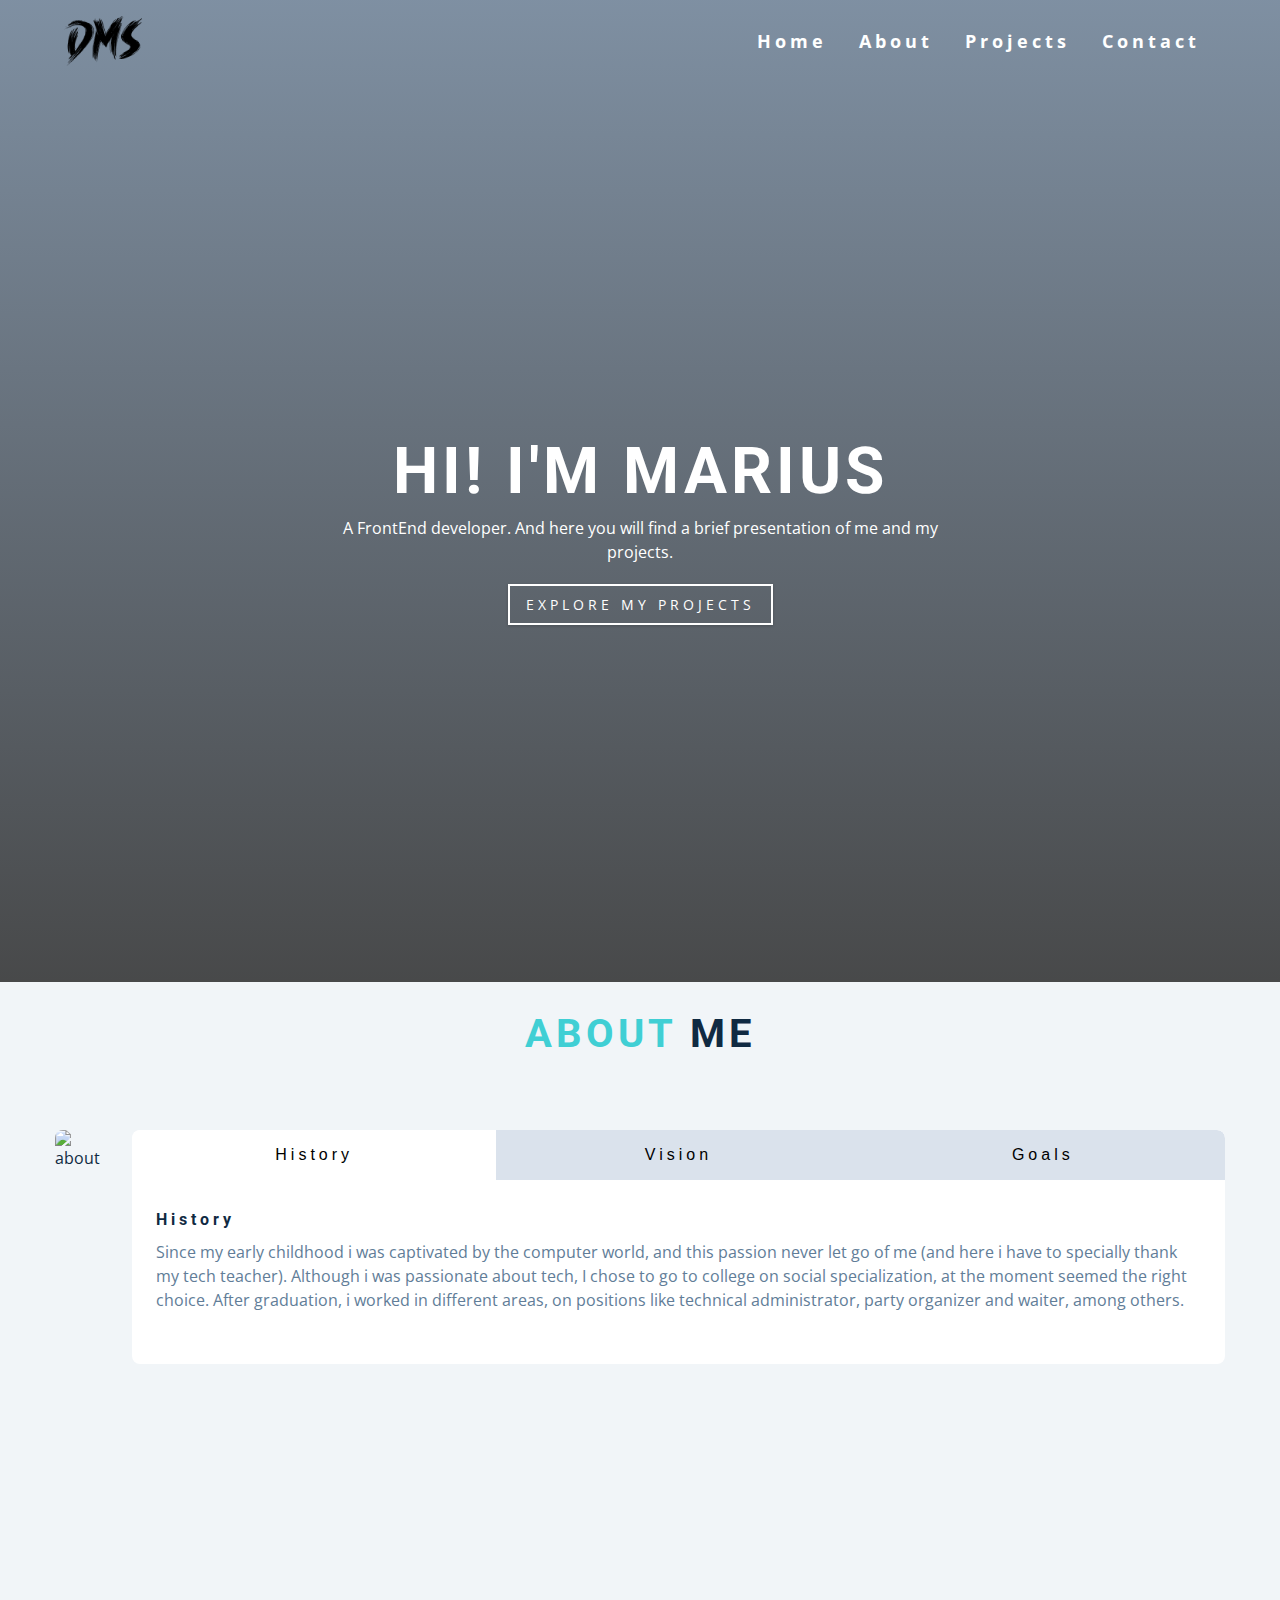
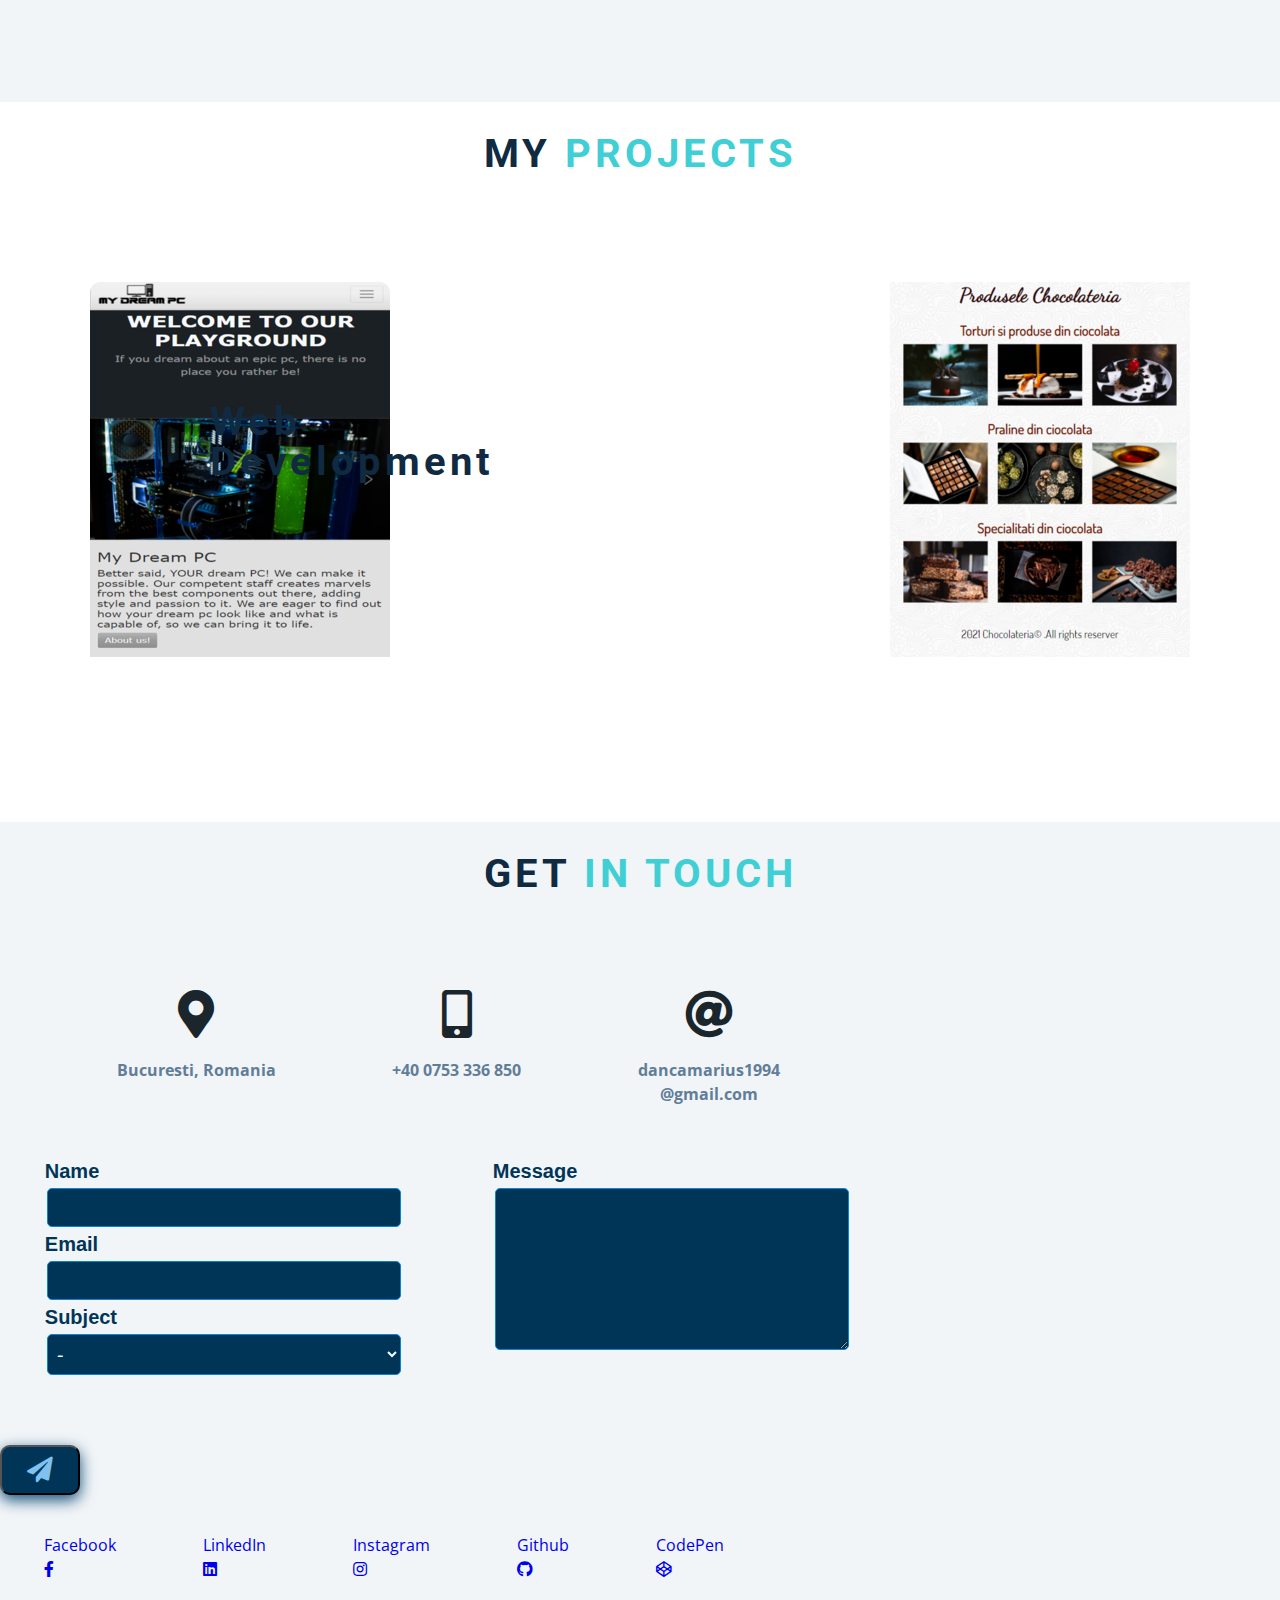
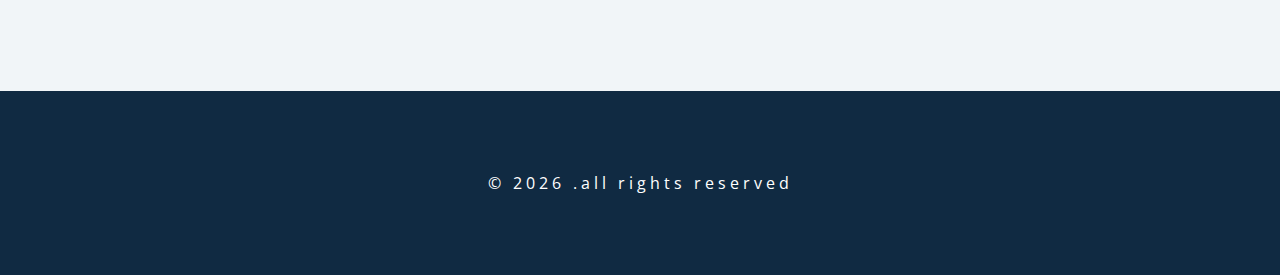
==== commit 1aeee41a: "started working on projects showcase" ====
--- a/index.html
+++ b/index.html
@@ -10,7 +10,7 @@
       href="https://cdnjs.cloudflare.com/ajax/libs/font-awesome/5.14.0/css/all.min.css"
     />
     <!-- styles -->
-    <link rel="stylesheet" href="styles.css" />
+    <link rel="stylesheet" href="./styles.css" />
   </head>
   <body>
     <!-- header  -->
@@ -64,12 +64,6 @@
         <h2><span>about </span>Me</h2>
       </div>
       <section class="section">
-        <div class="title">
-          <!-- <p>
-            Lorem ipsum dolor sit amet consectetur adipisicing elit. Provident,
-            labore.
-          </p> -->
-        </div>
         <div class="about-center section-center">
           <article class="about-img">
             <img
@@ -128,13 +122,27 @@
         </div>
       </section>
     </section>
+
     <!-- projects -->
     <section id="projects" class="section">
       <div class="title">
         <h2>My <span>projects</span></h2>
       </div>
       <div class="projects-div">
-        <!-- To add the project cards -->
+        <div class="project project1">
+          <div class="first">
+            <h2>Web development</h2>
+          </div>
+          <div class="second">
+            <p>
+              lorem ipsumlorem ipsumlorem ipsumlorem ipsumlorem ipsumlorem
+              ipsumlorem ipsumlorem ipsumlorem ipsum
+            </p>
+            <p><a href="#">Find out more</a></p>
+          </div>
+        </div>
+        <div class="project project2"></div>
+        <div class="project project3"></div>
       </div>
     </section>
     <!-- contact -->
--- a/styles.css
+++ b/styles.css
@@ -82,9 +82,9 @@
   text-decoration: none;
 }
 
-img {
+/* img {
   display: block;
-}
+} */
 
 h1,
 h2,
@@ -402,29 +402,29 @@
 
 .about-img {
   margin-bottom: 2rem;
+  display: flex;
+  justify-content: center;
 }
 .about-img img {
   border-radius: var(--radius);
-  object-fit: cover;
-  height: 20rem;
+  max-width: 90vw;
+  height: auto;
+  max-height: 25rem;
 }
 @media screen and (min-width: 992px) {
-  .about-img {
-    margin-bottom: 0;
-  }
-
   .about-center {
-    display: grid;
-    grid-template-columns: 1fr 1fr;
-    column-gap: 2rem;
+    display: flex;
+    gap: 2rem;
+    justify-content: center;
   }
 }
 .about {
   background: var(--clr-white);
   border-radius: var(--radius);
-  display: grid;
-  grid-template-rows: auto 1fr;
-}
+  max-height: 25rem;
+  overflow: auto;
+}
+
 .btn-container {
   border-top-left-radius: var(--radius);
   border-top-right-radius: var(--radius);
@@ -478,11 +478,82 @@
   align-items: center;
   display: flex;
   flex-flow: row wrap;
-  justify-content: space-between;
+  justify-content: space-around;
+
   margin: 0 auto;
-  max-width: 968px;
-  overflow: hidden;
-}
+  max-width: 1200px;
+  /* overflow: hidden; */
+}
+
+/* ========= */
+.project {
+  width: 100%;
+  margin: 10;
+  padding: 10%;
+  border: 1px hidden;
+  position: relative;
+}
+.project1 {
+  background-image: linear-gradient(rgba(0, 0, 0, 0.6), rgba(0, 0, 0, 0.2)),
+    url(https://images.pexels.com/photos/545331/pexels-photo-545331.jpeg?w=940&h=650&auto=compress&cs=tinysrgb);
+  background-repeat: no-repeat;
+  background-position: center;
+  background-size: cover;
+  border-radius: 10px 10px 0 0;
+}
+
+.project1:hover .second {
+  opacity: 1;
+  /* transition: 0.8s; */
+}
+
+.project1:hover .first {
+  opacity: 0;
+}
+
+.first {
+  display: block;
+  position: relative;
+  max-width: 100%;
+}
+
+.second {
+  position: relative;
+  padding: 20px;
+  border: 1px solid #fff;
+}
+
+.project1 .second {
+  opacity: 0;
+  backface-visibility: hidden;
+}
+
+/* ========= */
+.project {
+  width: 300px;
+  max-width: 90vw;
+  height: 375px;
+  max-height: 50vh;
+  margin: 2rem;
+  gap: 2rem;
+}
+
+.project1 {
+  background: url(./images/ecommerce.PNG);
+  background-repeat: no-repeat;
+  background-size: 100% 100%;
+}
+.project2 {
+  background: url(./images/weather.png);
+  background-repeat: no-repeat;
+  background-size: 100% 100%;
+}
+.project3 {
+  background: url(./images/chocolateria.PNG);
+  background-repeat: no-repeat;
+  background-size: 100% 100%;
+}
+/* to add a media querry to set the ratio for project images */
 
 /* Contact */
 
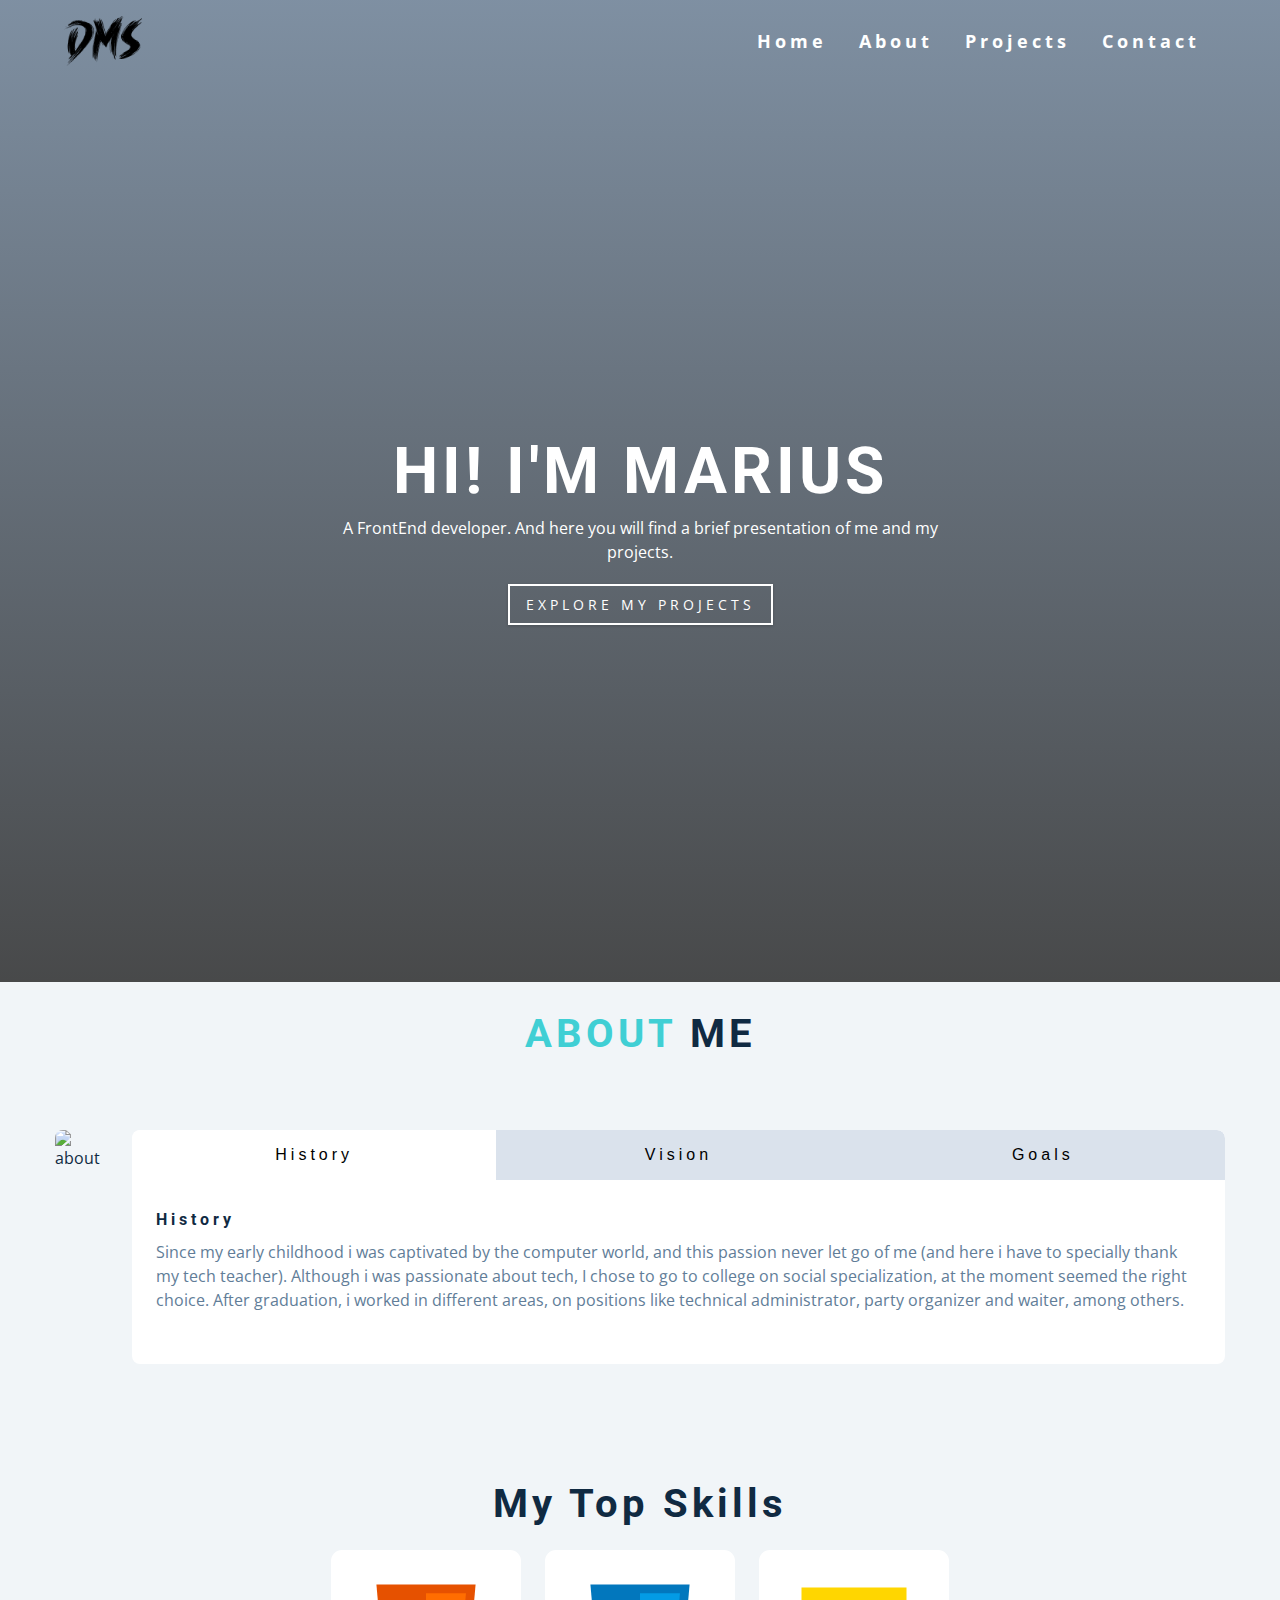
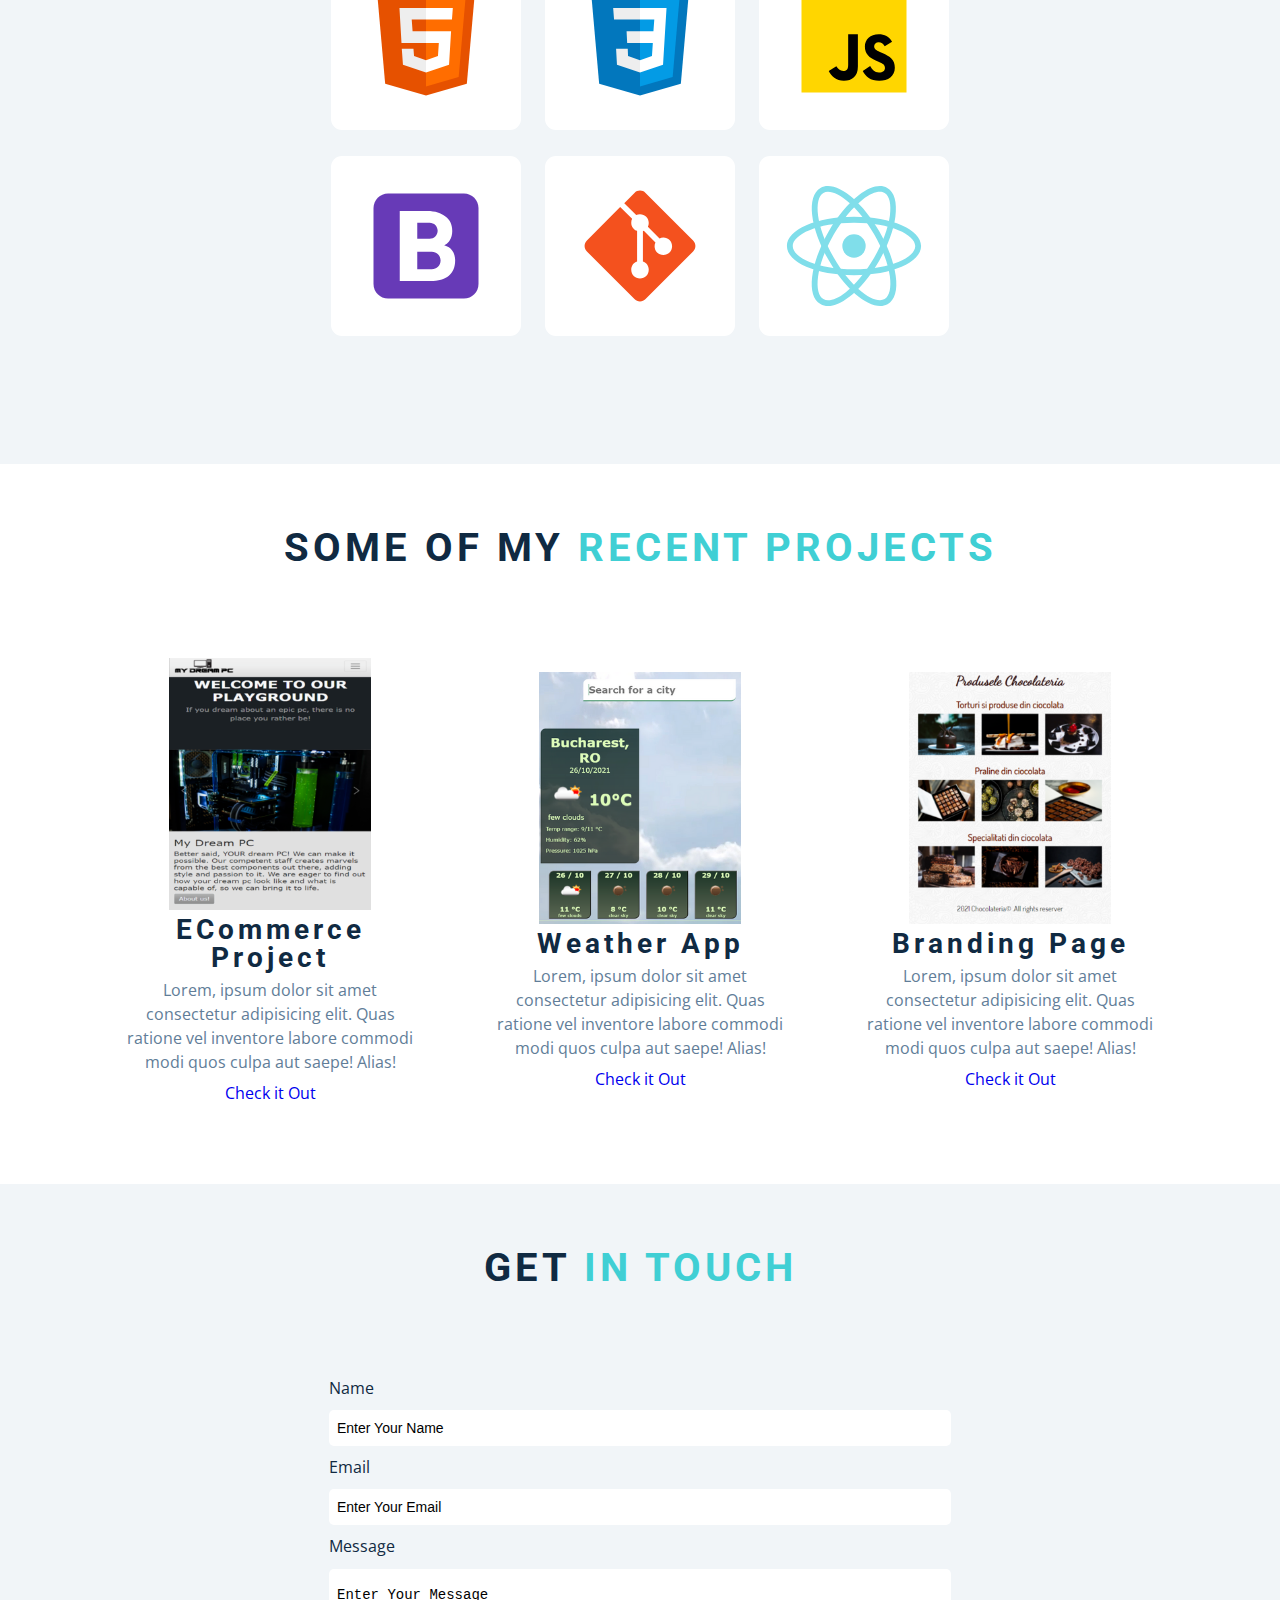
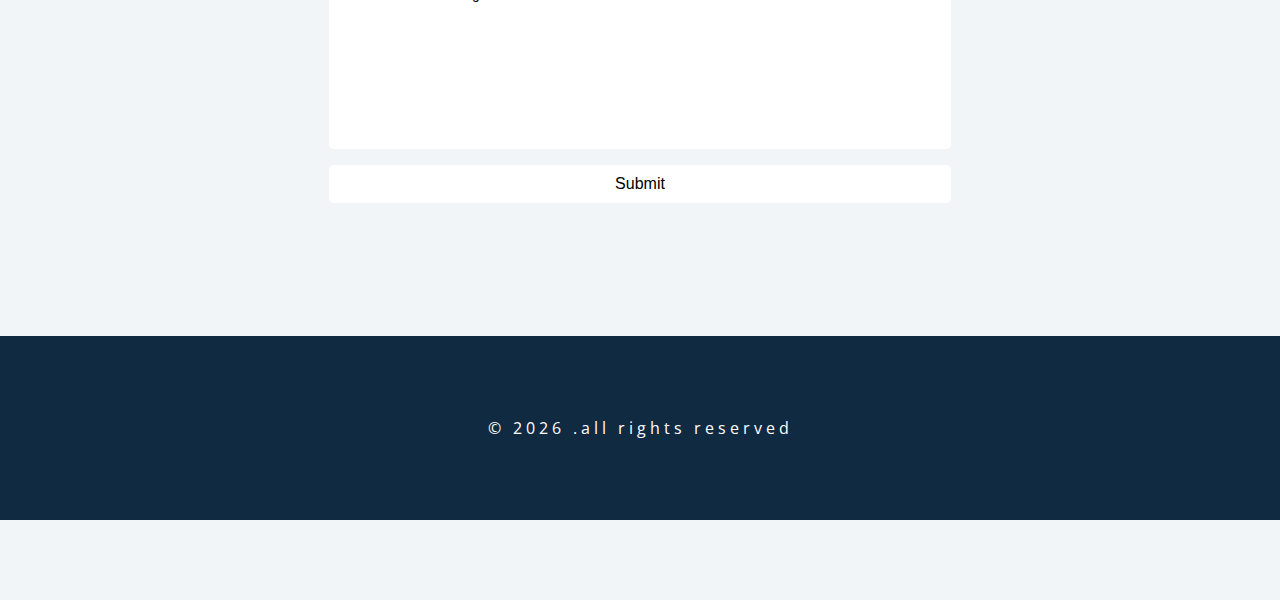
==== commit 8c1d9f16: "Added projects and contact section." ====
--- a/index.html
+++ b/index.html
@@ -20,7 +20,7 @@
         <div class="nav-center">
           <!-- nav header  -->
           <div class="nav-header">
-            <img src="./images/logo.png" alt="logo" class="logo" />
+            <img src="./assets/images/logo.png" alt="logo" class="logo" />
             <button class="nav-toggle">
               <i class="fas fa-bars"></i>
             </button>
@@ -121,118 +121,177 @@
           </article>
         </div>
       </section>
+      <section class="skills" id="skills">
+        <h2 class="skill-header">My Top Skills</h2>
+
+        <div class="skills-wrapper">
+          <div class="first-set animate__animated animate__pulse">
+            <img
+              src="./assets/icons/icons8-html-5.svg"
+              alt=""
+              loading="lazy"
+              class="icon icon-card"
+            />
+            <img
+              src="./assets/icons/icons8-css3.svg"
+              alt=""
+              loading="lazy"
+              class="icon icon-card"
+            />
+            <img
+              src="./assets/icons/icons8-javascript.svg"
+              alt=""
+              loading="lazy"
+              class="icon icon-card"
+            />
+          </div>
+
+          <div class="second-set animate__animated animate__pulse">
+            <img
+              src="./assets/icons/icons8-bootstrap.svg"
+              alt=""
+              loading="lazy"
+              class="icon icon-card"
+            />
+            <img
+              src="./assets/icons/icons8-git.svg"
+              alt=""
+              loading="lazy"
+              class="icon icon-card"
+            />
+            <img
+              src="./assets/icons/icons8-react-native.svg"
+              alt=""
+              loading="lazy"
+              class="icon icon-card"
+            />
+          </div>
+        </div>
+      </section>
     </section>
 
     <!-- projects -->
-    <section id="projects" class="section">
-      <div class="title">
-        <h2>My <span>projects</span></h2>
+    <section class="projects" id="projects">
+      <div class="title projects-title">
+        <h2>Some of my<span> recent projects</span></h2>
       </div>
-      <div class="projects-div">
-        <div class="project project1">
-          <div class="first">
-            <h2>Web development</h2>
-          </div>
-          <div class="second">
-            <p>
-              lorem ipsumlorem ipsumlorem ipsumlorem ipsumlorem ipsumlorem
-              ipsumlorem ipsumlorem ipsumlorem ipsum
-            </p>
-            <p><a href="#">Find out more</a></p>
-          </div>
-        </div>
-        <div class="project project2"></div>
-        <div class="project project3"></div>
+      <div class="projects-container">
+        <div class="project-container project-card">
+          <img
+            src="./assets/images/ecommerce.PNG"
+            alt="eCommerce project"
+            loading="lazy"
+            class="project-pic"
+          />
+          <h3 class="project-title">eCommerce Project</h3>
+          <p class="project-details">
+            Lorem, ipsum dolor sit amet consectetur adipisicing elit. Quas
+            ratione vel inventore labore commodi modi quos culpa aut saepe!
+            Alias!
+          </p>
+          <a
+            href="https://dancamarius1.github.io/eCommerce/"
+            target="_blank"
+            class="project-link"
+            >Check it Out</a
+          >
+        </div>
+        <div class="project-container project-card">
+          <img
+            src="./assets/images/weather.png"
+            alt="weather app"
+            loading="lazy"
+            class="project-pic"
+          />
+          <h3 class="project-title">Weather App</h3>
+          <p class="project-details">
+            Lorem, ipsum dolor sit amet consectetur adipisicing elit. Quas
+            ratione vel inventore labore commodi modi quos culpa aut saepe!
+            Alias!
+          </p>
+          <a
+            href="https://dancamarius1.github.io/Weather_app/"
+            target="_blank"
+            class="project-link"
+            >Check it Out</a
+          >
+        </div>
+        <div class="project-container project-card">
+          <img
+            src="./assets/images/chocolateria.PNG"
+            alt="Chocolateria"
+            loading="lazy"
+            class="project-pic"
+          />
+          <h3 class="project-title">Branding Page</h3>
+          <p class="project-details">
+            Lorem, ipsum dolor sit amet consectetur adipisicing elit. Quas
+            ratione vel inventore labore commodi modi quos culpa aut saepe!
+            Alias!
+          </p>
+          <a
+            href="https://dancamarius1.github.io/Chocolateria/"
+            target="_blank"
+            class="project-link"
+            >Check it Out</a
+          >
+        </div>
       </div>
     </section>
     <!-- contact -->
     <section id="contact" class="section">
-      <div class="title">
-        <h2>get<span> in touch</span></h2>
-      </div>
-
-      <div class="contact-info">
-        <a
-          href="https://www.google.com/maps/place/Bucure%C8%99ti/@44.4379269,26.024598,12z/data=!3m1!4b1!4m5!3m4!1s0x40b1f93abf3cad4f:0xac0632e37c9ca628!8m2!3d44.4267674!4d26.1025384"
-          class="contact-info-div"
-          target="_blank"
-        >
-          <i class="fas fa-map-marker-alt fa-3x"></i>
-          <p>Bucuresti, Romania</p>
-        </a>
-        <a href="tel::+40753336850" class="contact-info-div">
-          <i class="fas fa-mobile-alt fa-3x"></i>
-          <p>+40 0753 336 850</p>
-        </a>
-        <a href="mailto:dancamarius1994@gmail.com" class="contact-info-div">
-          <i class="fas fa-at fa-3x"></i>
-          <p>dancamarius1994<br />@gmail.com</p>
-        </a>
-      </div>
-      <form class="form">
-        <div class="form-div1">
-          <label for="name">Name</label>
-          <input type="text" name="name" id="name" required />
-          <label for="email">Email</label>
-          <input type="email" name="" id="email" required />
-          <label for="subject">Subject</label>
-          <select name="subject" id="subject">
-            <option value="none">-</option>
-            <option value="work">My work</option>
-            <option value="colaboration">Future colaboration</option>
-            <option value="tea">Tea invitation</option>
-          </select>
-        </div>
-        <div class="form-div2">
-          <label for="textarea">Message</label>
-          <textarea name="textarea" id="textarea" cols="30" rows="5"></textarea>
-        </div>
-      </form>
-      <button id="submit"><i class="fa fa-paper-plane fa-2x"></i></button>
-
-      <div class="contact-media-icons">
-        <a
-          href="https://www.facebook.com/danca.marius.7/"
-          class="icon facebook"
-          target="_blank"
-        >
-          <div class="tooltip">Facebook</div>
-          <span><i class="fab fa-facebook-f"></i></span>
-        </a>
-        <a
-          href="https://www.linkedin.com/in/marius-serafin-danca-251a891a7/"
-          class="icon twitter"
-          target="_blank"
-        >
-          <div class="tooltip">LinkedIn</div>
-          <span><i class="fab fa-linkedin"></i></span>
-        </a>
-        <a
-          href="https://www.instagram.com/marius.sera/"
-          class="icon instagram"
-          target="_blank"
-        >
-          <div class="tooltip">Instagram</div>
-          <span><i class="fab fa-instagram"></i></span>
-        </a>
-        <a
-          href="https://github.com/dancamarius1"
-          class="icon github"
-          target="_blank"
-        >
-          <div class="tooltip">Github</div>
-          <span><i class="fab fa-github"></i></span>
-        </a>
-        <a
-          href="https://codepen.io/dancamarius/pens/showcase"
-          class="icon codepen"
-          target="_blank"
-        >
-          <div class="tooltip">CodePen</div>
-          <span><i class="fab fa-codepen"></i></span>
-        </a>
-      </div>
-    </section>
+      
+      <section class="contact" id="contact">
+        <div class="title">
+          <h2>get<span> in touch</span></h2>
+        </div>
+        <div class="contact-form-container">
+          <div class="contact-form">
+            <form action="" method="POST">
+              <div class="form-control">
+                <label for="name">Name</label>
+                <input
+                  type="text"
+                  id="name"
+                  name="sender-name"
+                  placeholder="Enter Your Name"
+                  class="input-field"
+                  required
+                />
+              </div>
+              <div class="form-control">
+                <label for="email">Email</label>
+                <input
+                  type="email"
+                  id="email"
+                  name="sender-email"
+                  placeholder="Enter Your Email"
+                  class="input-field"
+                  required
+                />
+              </div>
+              <div class="form-control">
+                <label for="message">Message</label>
+                <textarea
+                  id="message"
+                  cols="60"
+                  rows="10"
+                  placeholder="Enter Your Message"
+                  name="message"
+                  class="input-field"
+                  required
+                ></textarea>
+              </div>
+              <input
+                type="submit"
+                value="Submit"
+                id="submit-btn"
+                class="submit-btn"
+              />
+            </form>
+          </div>
+        </div>
+      </section>
     <!-- footer -->
     <footer class="section">
       <p>
--- a/styles.css
+++ b/styles.css
@@ -473,6 +473,34 @@
   width: 100%;
 }
 
+/* skills */
+.skills {
+  max-width: 68.75rem;
+  margin: auto;
+  text-align: center;
+  margin-top: 2.5rem;
+}
+
+.skill-header {
+  margin-bottom: 1rem;
+}
+
+.skills-wrapper img {
+  padding: 1.25rem;
+}
+
+.icon {
+  width: 11.875rem;
+  height: 11.25rem;
+}
+.icon-card {
+  background-color: #fff;
+  border-radius: 11px;
+  box-shadow: 0 3px 10px var(--secondary-shadow);
+  padding: 20px;
+  margin: 10px;
+}
+
 /* projects  */
 .projects-div {
   align-items: center;
@@ -529,286 +557,113 @@
 }
 
 /* ========= */
-.project {
-  width: 300px;
-  max-width: 90vw;
-  height: 375px;
-  max-height: 50vh;
-  margin: 2rem;
-  gap: 2rem;
-}
-
-.project1 {
-  background: url(./images/ecommerce.PNG);
-  background-repeat: no-repeat;
-  background-size: 100% 100%;
-}
-.project2 {
-  background: url(./images/weather.png);
-  background-repeat: no-repeat;
-  background-size: 100% 100%;
-}
-.project3 {
-  background: url(./images/chocolateria.PNG);
-  background-repeat: no-repeat;
-  background-size: 100% 100%;
+.projects {
+  background-color: var(--bg-color);
+  padding: 32px 0;
+  margin-top: 2rem;
+}
+
+.project-pic {
+  width: 65%;
+  height: 60%;
+}
+
+.projects-container {
+  display: flex;
+  align-items: center;
+  justify-content: center;
+}
+.projects-title {
+  text-align: center;
+  margin-bottom: 1rem;
+}
+
+.project-container {
+  text-align: center;
+  width: 21.875rem;
+  padding: 1rem;
+}
+.project-container p {
+  padding: 0.4rem;
+}
+
+.project-title {
+  margin-bottom: var(--bottom-margin);
+}
+
+.project-details {
+  margin-bottom: var(--bottom-margin);
+}
+
+.project-card {
+  background-color: #fff;
+  border-radius: 11px;
+  box-shadow: 0 3px 10px var(--primary-shadow);
+  padding: 20px;
+  margin: 10px;
 }
 /* to add a media querry to set the ratio for project images */
 
 /* Contact */
-
 .contact {
-  display: flex;
-  flex-direction: column;
-  align-items: center;
-  /* background-color: rgba(121, 143, 145, 0.2); */
-  /* box-shadow: 5px 5px 5px rgb(88, 97, 126); */
-  border-radius: 20px;
+  margin-top: 2rem;
+}
+
+.contact h2 {
+  text-align: center;
+  margin-bottom: var(--bottom-margin-2);
+}
+
+.contact-form-container {
+  max-width: 40.75rem;
+  margin: 0 auto;
+  padding: 0.938rem;
+  border-radius: 5px;
+  box-shadow: 0 3px 10px var(--secondary-shadow);
+}
+.contact-form-container label {
+  line-height: 2.7em;
+  font-weight: var(--bold-font);
+  color: var(--primary-color);
+}
+
+.contact-form-container textarea {
+  min-height: 6.25rem;
+  font-size: 14px;
+}
+
+.contact-form-container .input-field {
+  width: 100%;
+  padding-top: 10px;
+  padding-bottom: 10px;
+  border-radius: 5px;
+  border: none;
+  border: 2px outset var(--primary-color);
+  font-size: 0.875rem;
+  outline: none;
+}
+.input-field::placeholder {
+  padding: 0.5rem;
+  color: var(--primary-color);
+}
+
+.form-control textarea {
   max-width: 100%;
-  margin: 3% auto;
-}
-
-.contact a {
-  text-decoration: none;
-  color: #003a61;
-}
-
-.contact h3 {
-  margin: 0 3% 3% 3%;
-  font-size: 2rem;
-  color: #003a61;
-  font-family: Verdana, Geneva, Tahoma, sans-serif;
-}
-
-.contact-info {
-  width: 70%;
-  max-width: 100%;
-  overflow: hidden;
-  display: flex;
-  flex-flow: row wrap;
-  justify-content: space-evenly;
-}
-
-.contact-info-div {
-  max-width: 33%;
-  text-align: center;
-  color: #001625;
-}
-.contact-info-div i {
-  padding: 20px;
-  color: #1b262c;
-}
-
-.contact-info-div p {
-  font-weight: bolder;
-  font-size: 20x;
-}
-
-.form {
-  margin: 20px 0px;
-  display: flex;
-  flex-flow: row wrap;
-  justify-content: space-around;
-  width: 70%;
-  height: auto;
-}
-.form-div1 {
-  margin: 10px 10px;
-  width: 40%;
-  height: auto;
-  max-height: 90%;
-  display: flex;
-  flex-flow: column;
-}
-.form-div2 {
-  margin: 10px 10px;
-  width: 40%;
-  height: auto;
-  max-height: 90%;
-  display: flex;
-  flex-flow: column;
-}
-
-.form label {
-  font-size: 20px;
-  font-weight: bolder;
-  font-family: Verdana, Geneva, Tahoma, sans-serif;
-  color: #013558;
-}
-#textarea {
-  resize: vertical;
-  line-height: 1.5;
-}
-
-.form input,
-select,
-#textarea {
-  background-color: #013558;
-  border: 1px solid #0885d9;
-  color: azure;
+  resize: none;
+}
+.submit-btn {
+  width: 100%;
+  padding: 10px;
+  margin: 10px 0;
+  background-color: #fff;
+  border: 2px solid var(--primary-color);
   border-radius: 5px;
-  font-size: 20px;
-  padding: 5px;
-  font-family: inherit;
-  margin: 2px;
-}
-
-#projects-button-div {
-  width: 100%;
-  margin: 3% auto;
-  display: flex;
-  justify-content: center;
-}
-
-#submit {
-  font-size: 0.8rem;
-  border-radius: 10px;
-  box-shadow: 0px 5px 15px #0f4c75;
-  background-color: #013558;
-  padding: 5px;
-  color: #80c2ee;
-  width: 5rem;
-  padding: 10px 0px;
-  margin: 3% auto;
-}
-
-#submit:hover {
-  box-shadow: 0px 7px 15px #0f4c75;
+  font-size: 1rem;
+  font-weight: var(--bold-font);
+  transition: var(--transition);
+}
+.submit-btn:hover {
+  background-color: var(--primary-color);
+  border: 2px solid var(--primary-color);
   cursor: pointer;
-  color: azure;
-}
-
-.contact-media-icons {
-  display: flex;
-  justify-content: space-around;
-  width: 60%;
-  margin-bottom: 30px;
-}
-
-.contact .icon {
-  position: relative;
-  background-color: #eeeeee;
-  border-radius: 50%;
-  padding: 15px;
-  margin: 10px;
-  width: 50px;
-  height: 50px;
-  font-size: 18px;
-  display: flex;
-  justify-content: center;
-  align-items: center;
-  flex-direction: column;
-  box-shadow: 0 10px 10px rgba(0, 0, 0, 0.1);
-  cursor: pointer;
-  transition: all 0.2s cubic-bezier(0.68, -0.55, 0.265, 1.55);
-}
-
-.contact .tooltip {
-  position: absolute;
-  top: 0;
-  font-size: 14px;
-  background-color: #ffffff;
-  color: #ffffff;
-  padding: 5px 8px;
-  border-radius: 5px;
-  box-shadow: 0 10px 10px rgba(0, 0, 0, 0.1);
-  opacity: 0;
-  pointer-events: none;
-  transition: all 0.3s cubic-bezier(0.68, -0.55, 0.265, 1.55);
-}
-
-.contact .tooltip::before {
-  position: absolute;
-  content: "";
-  height: 8px;
-  width: 8px;
-  background-color: #ffffff;
-  bottom: -3px;
-  left: 50%;
-  transform: translate(-50%) rotate(45deg);
-  transition: all 0.3s cubic-bezier(0.68, -0.55, 0.265, 1.55);
-}
-
-.contact .icon:hover .tooltip {
-  top: -45px;
-  opacity: 1;
-  visibility: visible;
-  pointer-events: auto;
-}
-
-.contact .icon:hover span,
-.contact .icon:hover .tooltip {
-  text-shadow: 0px -1px 0px rgba(0, 0, 0, 0.1);
-}
-
-.contact .facebook:hover,
-.contact .facebook:hover .tooltip,
-.contact .facebook:hover .tooltip::before {
-  background-color: #3b5999;
-  color: #ffffff;
-}
-
-.contact .twitter:hover,
-.contact .twitter:hover .tooltip,
-.contact .twitter:hover .tooltip::before {
-  background-color: #46c1f6;
-  color: #ffffff;
-}
-
-.contact .instagram:hover,
-.contact .instagram:hover .tooltip,
-.contact .instagram:hover .tooltip::before {
-  background-color: #8e05c4;
-  color: #ffffff;
-}
-
-.contact .github:hover,
-.contact .github:hover .tooltip,
-.contact .github:hover .tooltip::before {
-  background-color: #333333;
-  color: #ffffff;
-}
-.contact .codepen:hover,
-.contact .codepen:hover .tooltip,
-.contact .codepen:hover .tooltip::before {
-  background-color: #472525;
-  color: #ffffff;
-}
-
-/* Contact Section */
-
-.social-media-section {
-  display: flex;
-  justify-content: flex-end;
-  flex-flow: column;
-  align-items: flex-start;
-  position: fixed;
-  bottom: 30%;
-  right: -170px;
-  width: 200px;
-  height: fit-content;
-  z-index: 10;
-  /* For transition to work both ways, 
-  it must be aplied to the element without the pseudo-class */
-  transition-timing-function: ease-in-out;
-  transition-duration: 500ms;
-}
-
-.social-media-section:hover {
-  transform: translateX(-160px);
-  box-shadow: 3px 3px 5px #0f4c75;
-  background-color: rgba(145, 207, 248, 0.9);
-}
-
-.social-media-section a {
-  font-family: Verdana, Geneva, Tahoma, monospace;
-  justify-content: right;
-  text-decoration: none;
-  color: #013558;
-  font-size: 1.9em;
-  margin-bottom: 5px;
-}
-.social-media-section h3 {
-  margin-left: 15px;
-  padding: 5px;
-}
+}
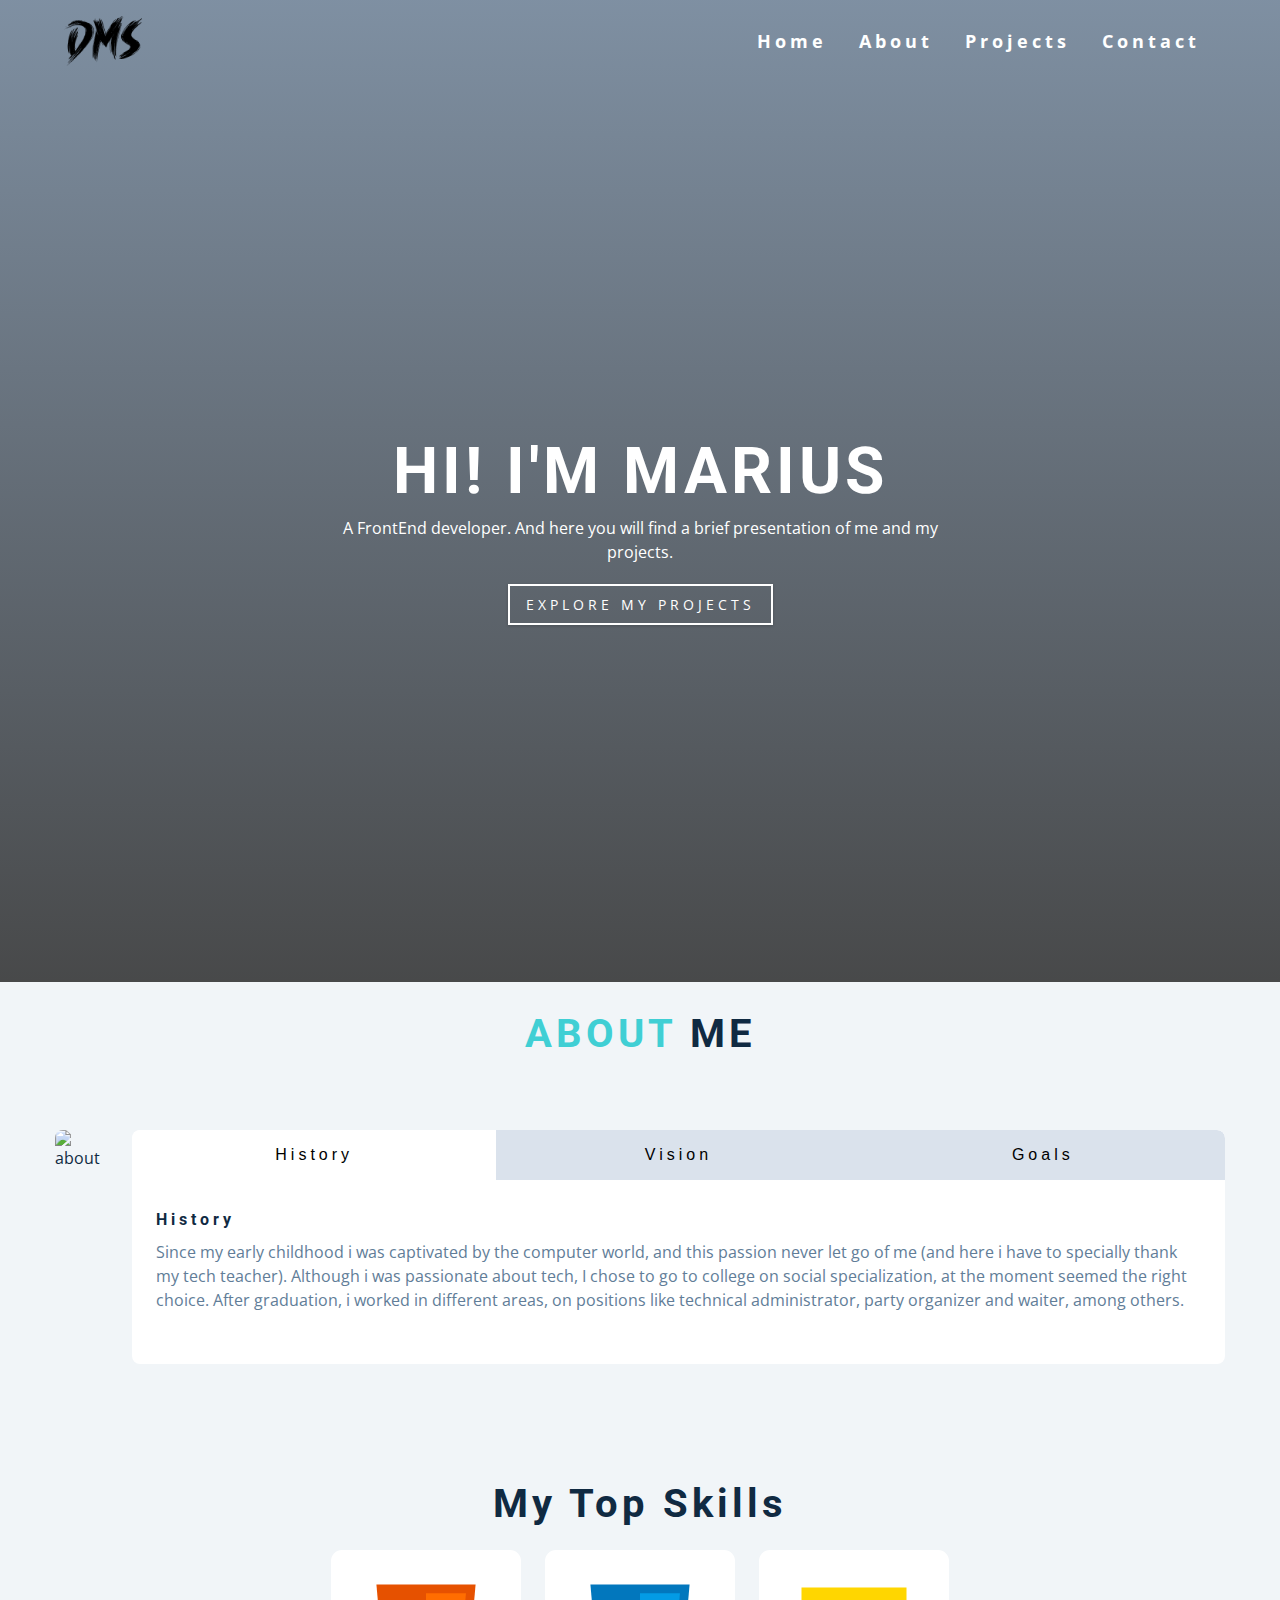
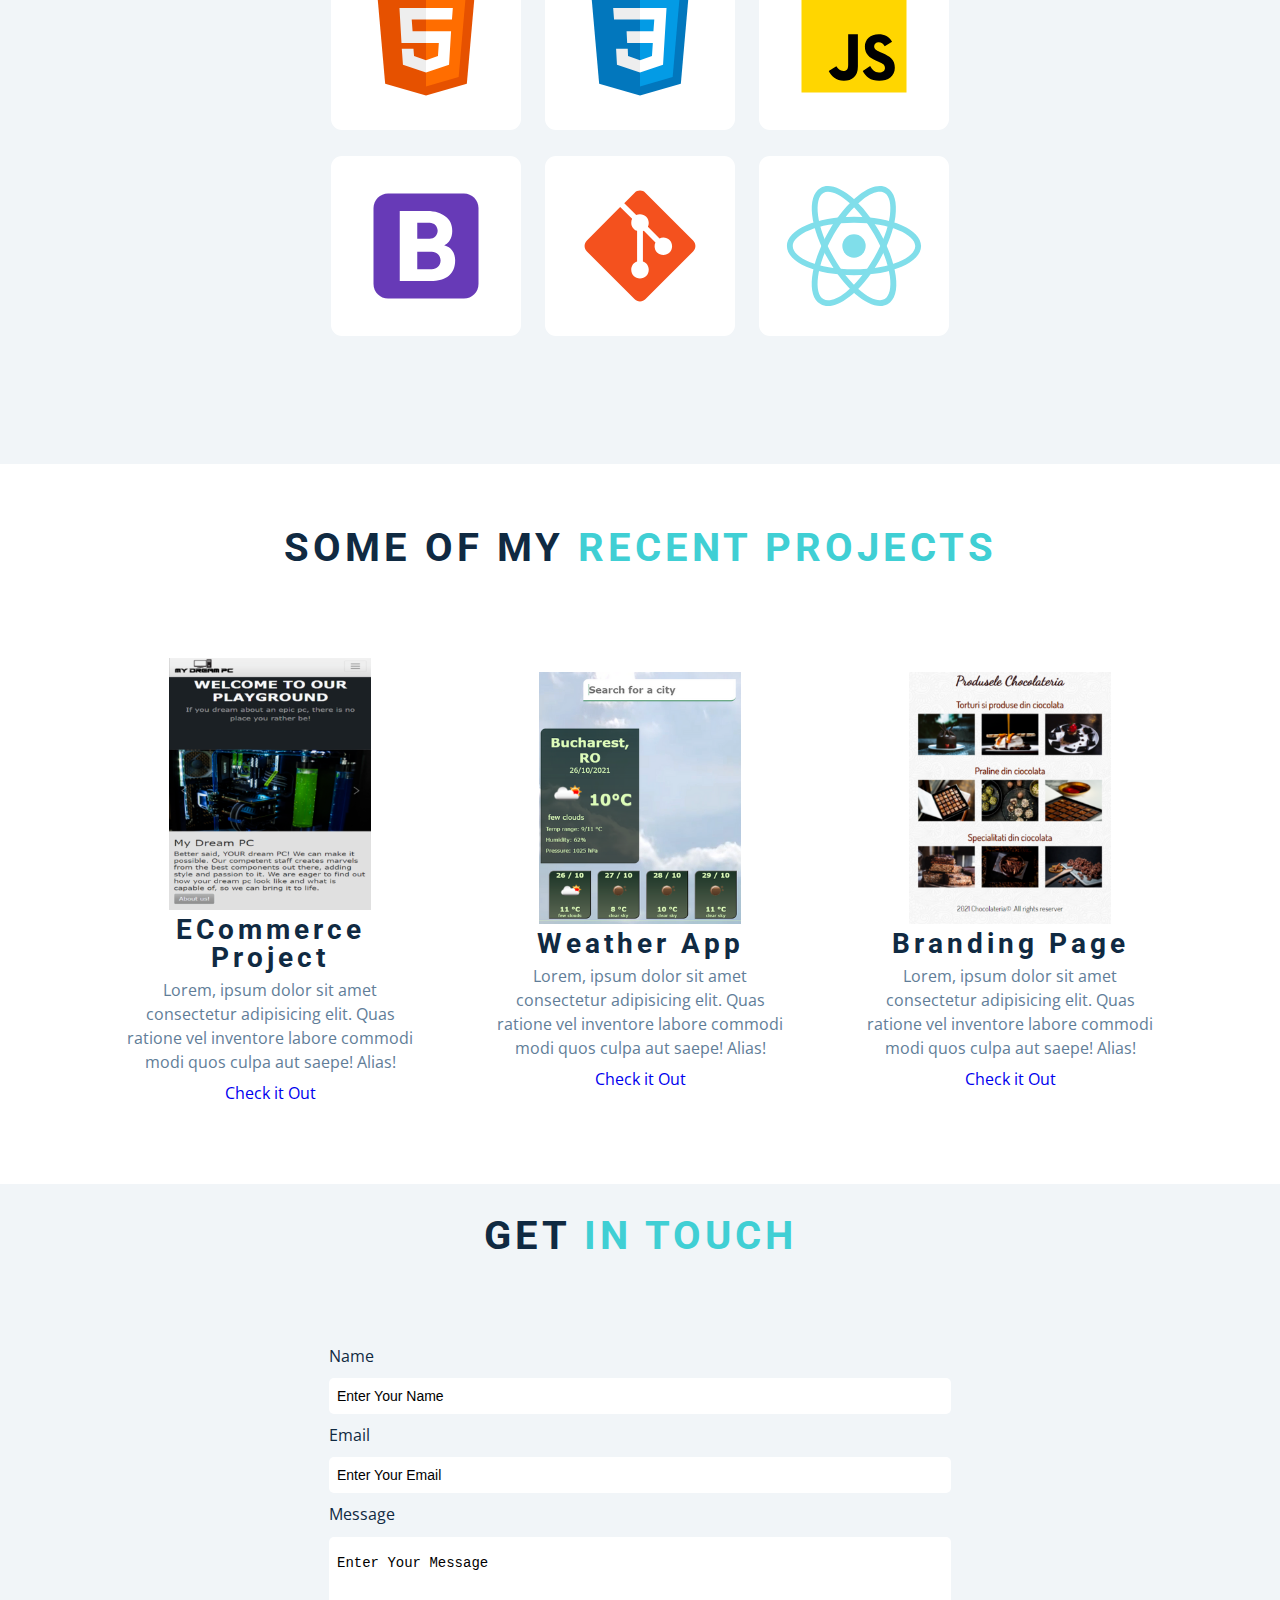
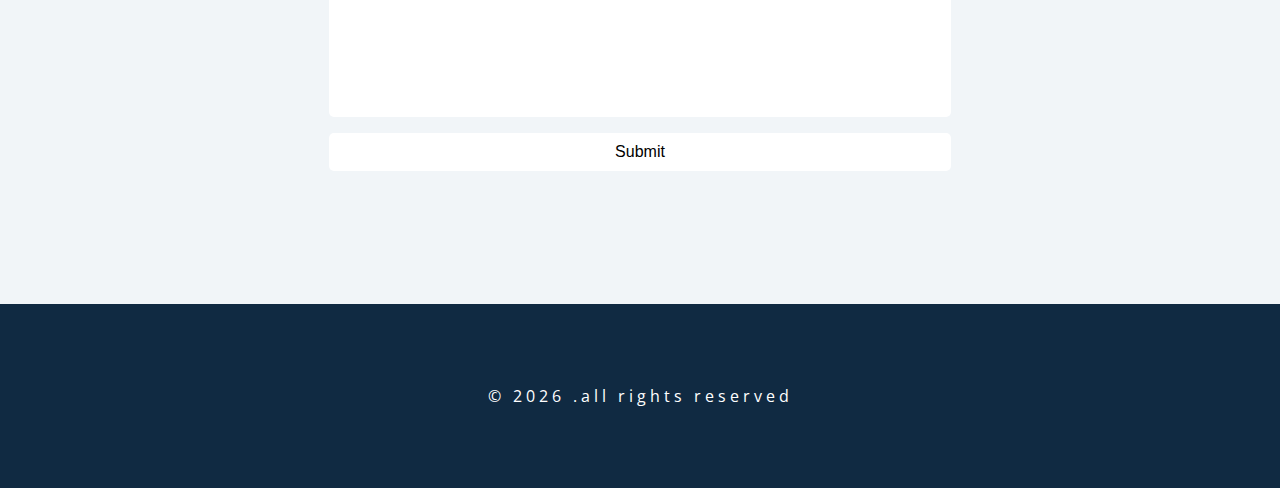
==== commit d9a7eb2a: "Fixed the footer." ====
--- a/index.html
+++ b/index.html
@@ -239,59 +239,58 @@
       </div>
     </section>
     <!-- contact -->
-    <section id="contact" class="section">
-      
-      <section class="contact" id="contact">
-        <div class="title">
-          <h2>get<span> in touch</span></h2>
-        </div>
-        <div class="contact-form-container">
-          <div class="contact-form">
-            <form action="" method="POST">
-              <div class="form-control">
-                <label for="name">Name</label>
-                <input
-                  type="text"
-                  id="name"
-                  name="sender-name"
-                  placeholder="Enter Your Name"
-                  class="input-field"
-                  required
-                />
-              </div>
-              <div class="form-control">
-                <label for="email">Email</label>
-                <input
-                  type="email"
-                  id="email"
-                  name="sender-email"
-                  placeholder="Enter Your Email"
-                  class="input-field"
-                  required
-                />
-              </div>
-              <div class="form-control">
-                <label for="message">Message</label>
-                <textarea
-                  id="message"
-                  cols="60"
-                  rows="10"
-                  placeholder="Enter Your Message"
-                  name="message"
-                  class="input-field"
-                  required
-                ></textarea>
-              </div>
+
+    <section class="contact" id="contact">
+      <div class="title">
+        <h2>get<span> in touch</span></h2>
+      </div>
+      <div class="contact-form-container">
+        <div class="contact-form">
+          <form action="" method="POST">
+            <div class="form-control">
+              <label for="name">Name</label>
               <input
-                type="submit"
-                value="Submit"
-                id="submit-btn"
-                class="submit-btn"
+                type="text"
+                id="name"
+                name="sender-name"
+                placeholder="Enter Your Name"
+                class="input-field"
+                required
               />
-            </form>
-          </div>
-        </div>
-      </section>
+            </div>
+            <div class="form-control">
+              <label for="email">Email</label>
+              <input
+                type="email"
+                id="email"
+                name="sender-email"
+                placeholder="Enter Your Email"
+                class="input-field"
+                required
+              />
+            </div>
+            <div class="form-control">
+              <label for="message">Message</label>
+              <textarea
+                id="message"
+                cols="60"
+                rows="10"
+                placeholder="Enter Your Message"
+                name="message"
+                class="input-field"
+                required
+              ></textarea>
+            </div>
+            <input
+              type="submit"
+              value="Submit"
+              id="submit-btn"
+              class="submit-btn"
+            />
+          </form>
+        </div>
+      </div>
+    </section>
     <!-- footer -->
     <footer class="section">
       <p>
--- a/styles.css
+++ b/styles.css
@@ -605,9 +605,6 @@
 /* to add a media querry to set the ratio for project images */
 
 /* Contact */
-.contact {
-  margin-top: 2rem;
-}
 
 .contact h2 {
   text-align: center;
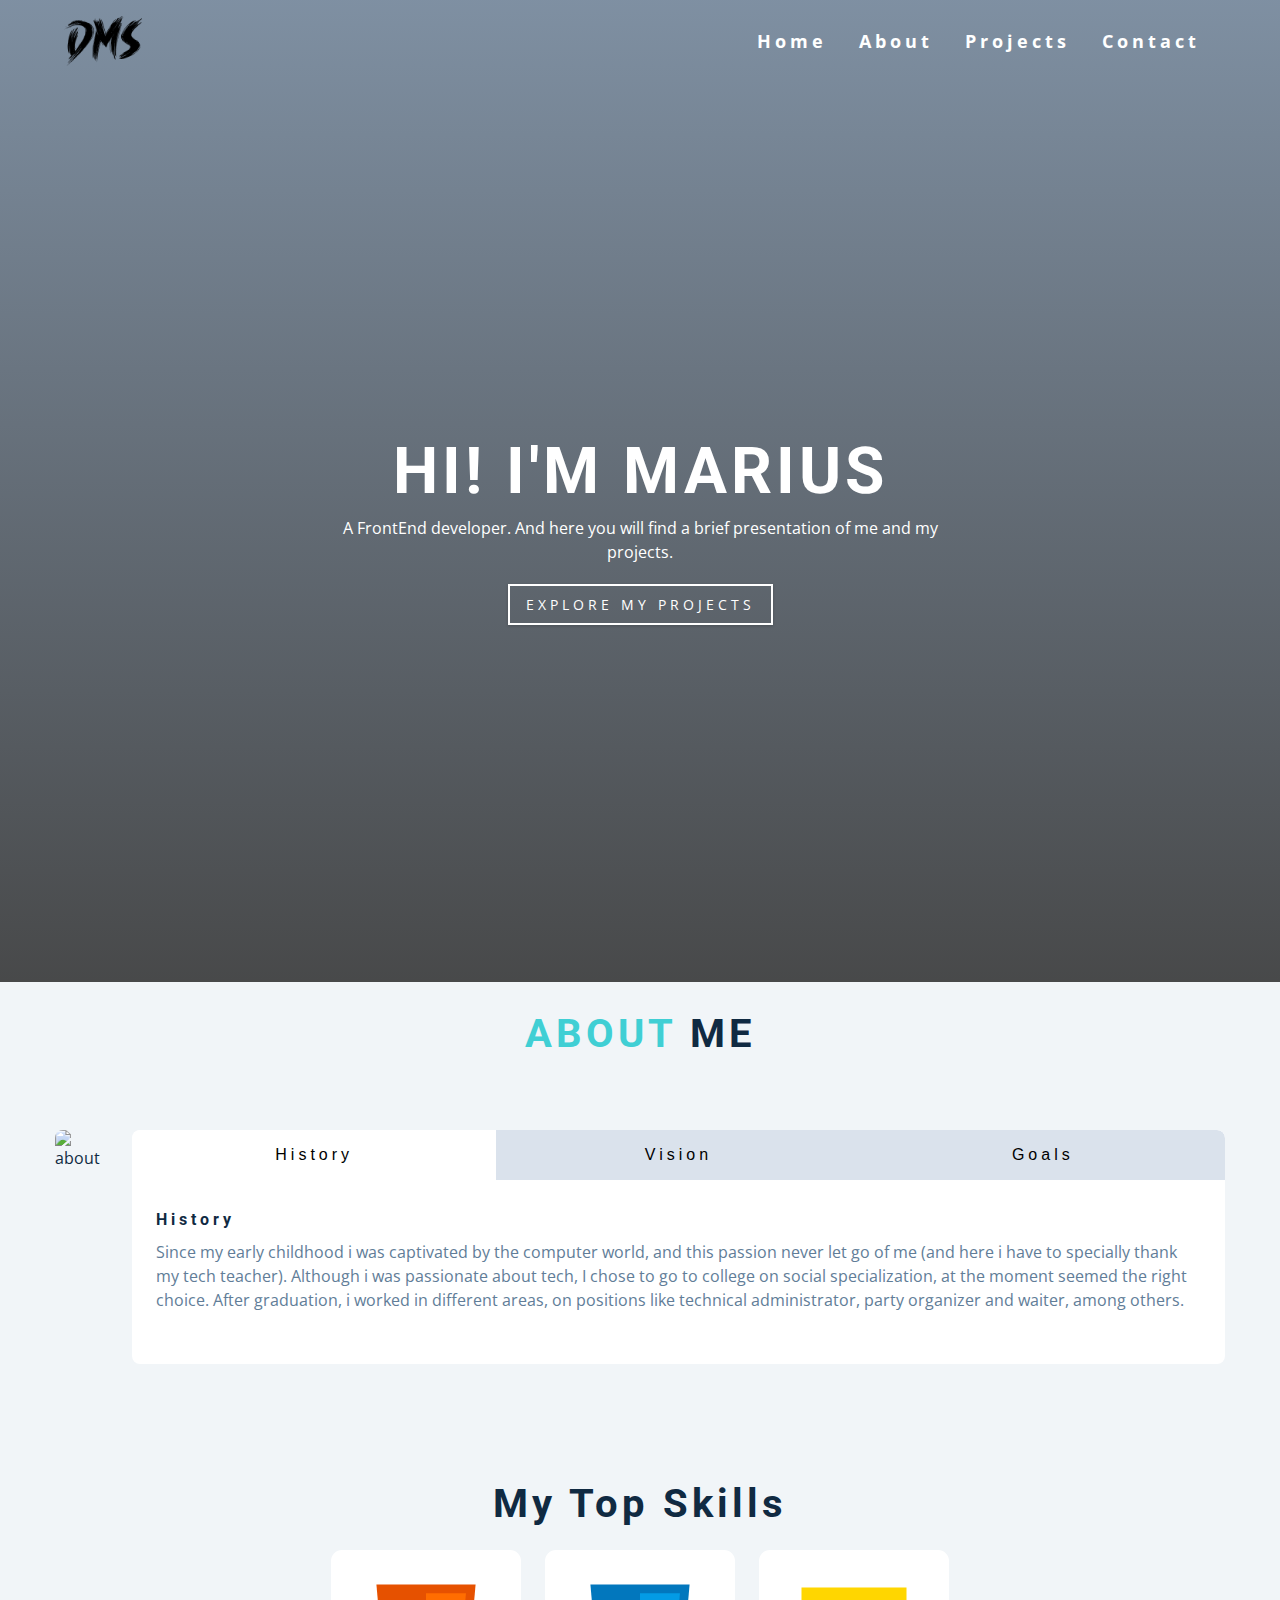
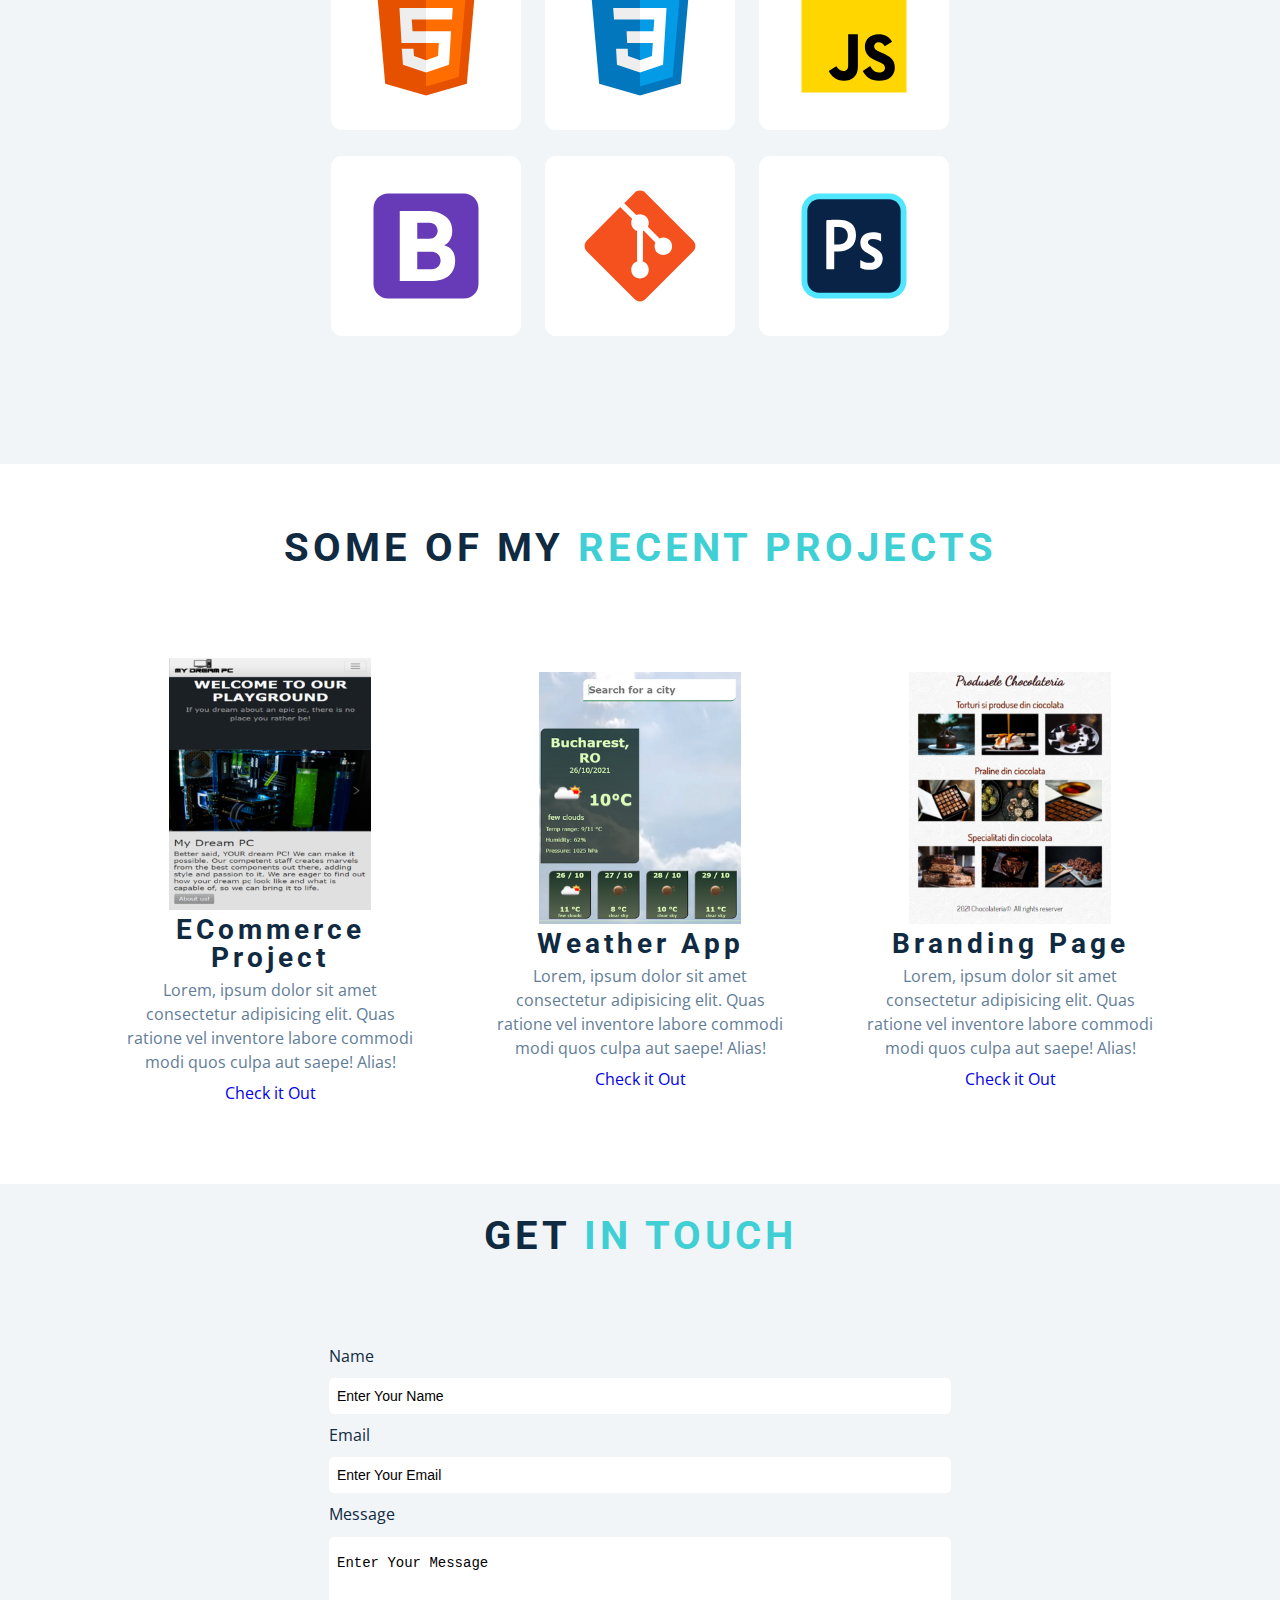
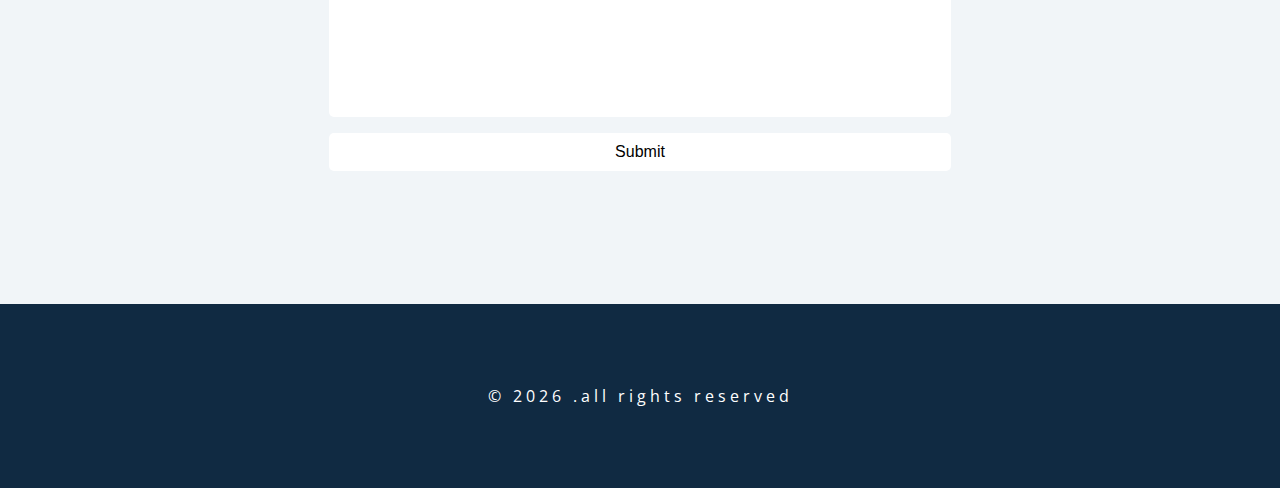
==== commit d2becd1e: "minor icons tweak" ====
--- a/index.html
+++ b/index.html
@@ -160,7 +160,7 @@
               class="icon icon-card"
             />
             <img
-              src="./assets/icons/icons8-react-native.svg"
+              src="./assets/icons/icons8-adobe-photoshop.svg"
               alt=""
               loading="lazy"
               class="icon icon-card"
